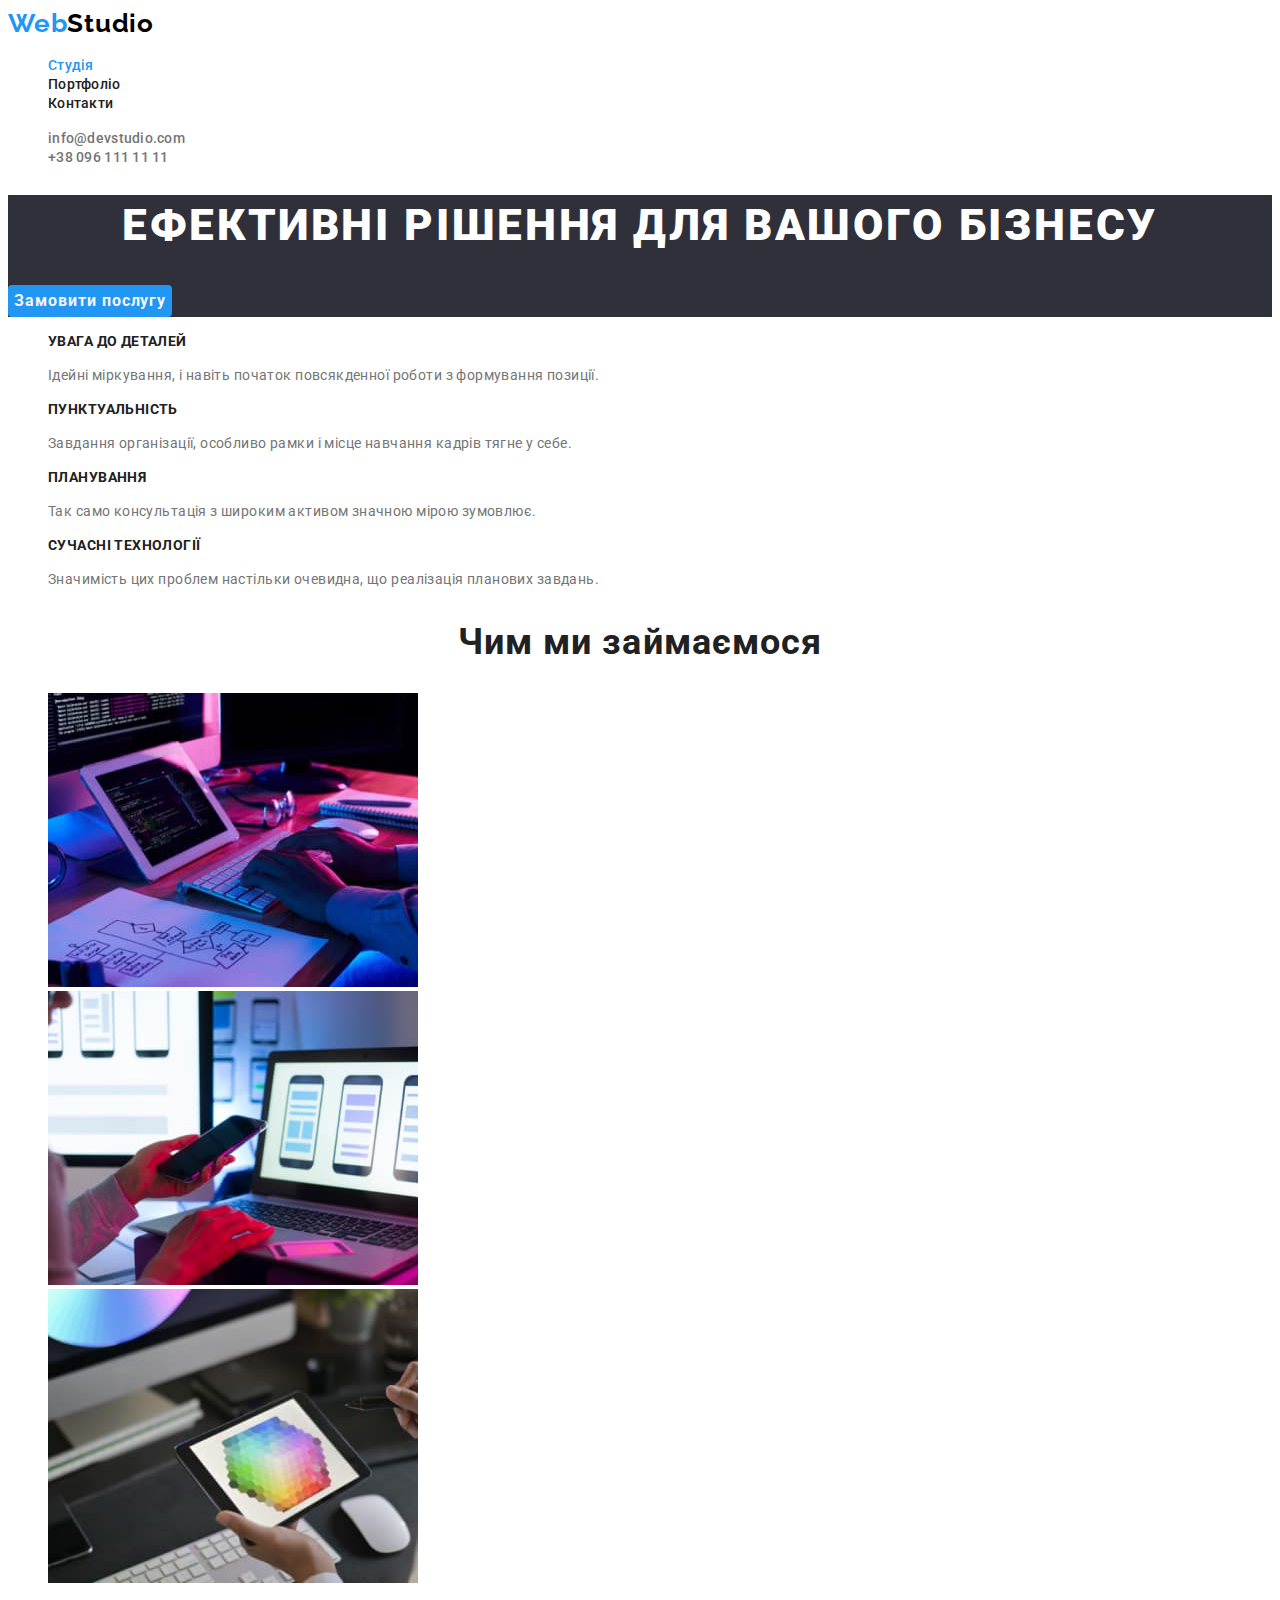
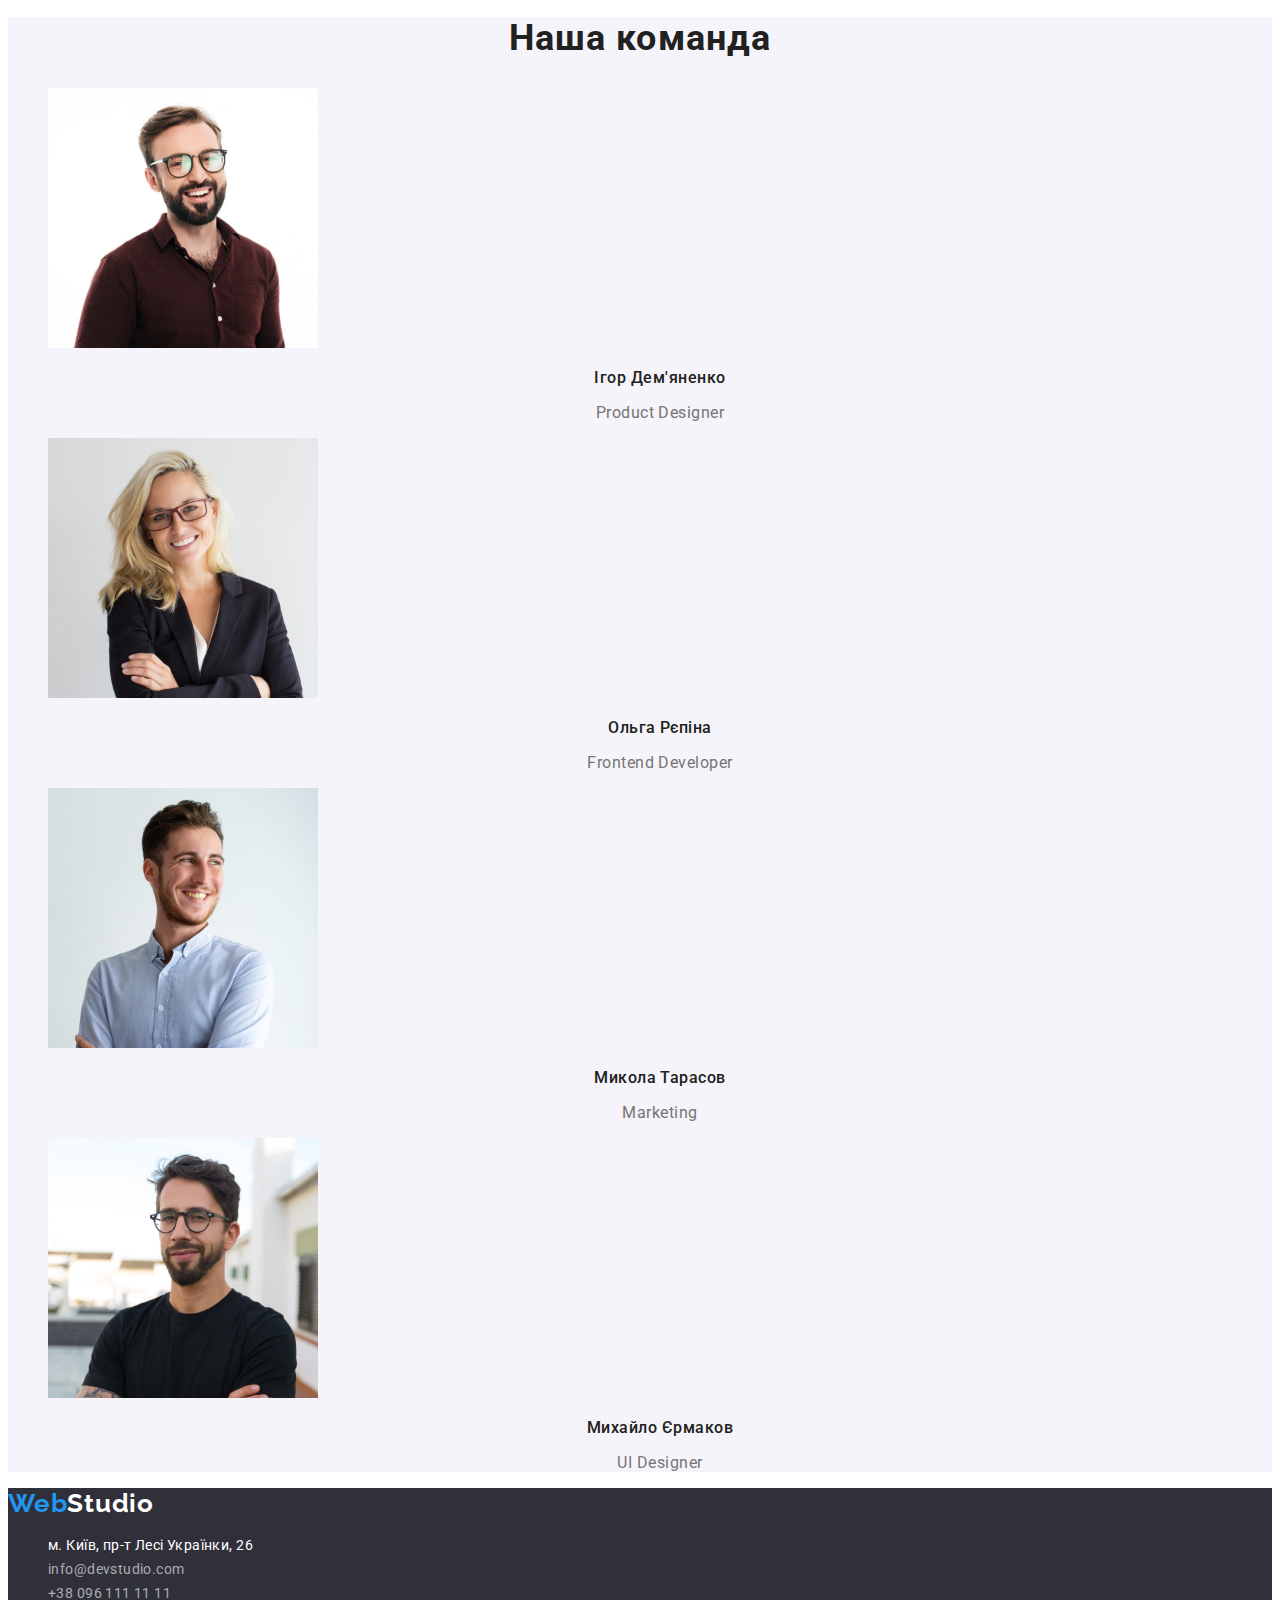
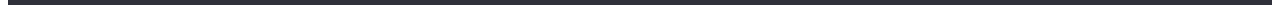
==== index.html @ a33e12a1 "копія до goit-markup-hw-03" ====
<!DOCTYPE html>
<html lang="en">

<head>
  <meta charset="UTF-8" />
  <meta http-equiv="X-UA-Compatible" content="IE=edge" />
  <meta name="viewport" content="width=device-width, initial-scale=1.0" />
  <title>WebStudio</title>
  <link rel="stylesheet" href="./css/styles.css">
  <link rel="preconnect" href="https://fonts.googleapis.com">
  <link rel="preconnect" href="https://fonts.gstatic.com" crossorigin>
  <link href="https://fonts.googleapis.com/css2?family=Raleway:wght@700&family=Roboto:wght@400;500;700;900&display=swap"
    rel="stylesheet">
</head>

<body>

  <!-- Шапка -->

  <header class="header">
    <a href="./index.html" class="logo" lang="en-GB">Web<span class="header-logo">Studio</span></a>
    <nav>
      <ul class="list">
        <li><a href="./index.html" class="header-navigation link current">Студія</a></li>
        <li><a href="./portfolio.html" class="header-navigation link">Портфоліо</a></li>
        <li><a href="" class="header-navigation link">Контакти</a></li>
      </ul>
    </nav>
    <ul class="list">
      <li><a href="mailto:info@devstudio.com" class="header-contacts link">info@devstudio.com</a></li>
      <li><a href="tel:+380961111111" class="header-contacts link">+38 096 111 11 11</a></li>
    </ul>
  </header>

  <!-- Герой -->

  <main>
    <section class="hero">
      <div class="background">
        <h1 class="hero-title">Ефективні рішення для вашого бізнесу</h1>
        <button class="hero-button" type="button">Замовити послугу</button>
      </div>
    </section>

    <!-- Блок Особливості -->

    <section class="section">
      <h2 class="section-title visually-hidden">Особливості</h2>
      <ul class="features list">
        <li>
          <h3 class="feature-title">УВАГА ДО ДЕТАЛЕЙ</h3>
          <p class="feature-text">
            Ідейні міркування, і навіть початок повсякденної роботи з
            формування позиції.
          </p>
        </li>
        <li>
          <h3 class="feature-title">ПУНКТУАЛЬНІСТЬ</h3>
          <p class="feature-text">
            Завдання організації, особливо рамки і місце навчання кадрів тягне
            у себе.
          </p>
        </li>
        <li>
          <h3 class="feature-title">ПЛАНУВАННЯ</h3>
          <p class="feature-text">
            Так само консультація з широким активом значною мірою зумовлює.
          </p>
        </li>
        <li>
          <h3 class="feature-title">СУЧАСНІ ТЕХНОЛОГІЇ</h3>
          <p class="feature-text">
            Значимість цих проблем настільки очевидна, що реалізація планових
            завдань.
          </p>
        </li>
      </ul>
    </section>

    <!-- Блок Чим ми займаємось -->

    <section class="section ">
      <h2 class="section-title">Чим ми займаємося</h2>
      <ul class="activities list">
        <li>
          <img src="./images/webstudio/desktop.jpg" alt="Веб-дизайн для ПК" width="370" />
        </li>
        <li>
          <img src="./images/webstudio/mobile.jpg" alt="Веб-дизайн для смартфонів" width="370" />
        </li>
        <li>
          <img src="./images/webstudio/tab.jpg" alt="Веб-дизайн для планшетів" width="370" />
        </li>
      </ul>
    </section>

    <!-- Блок Наша команда -->

    <section class="section secondary-background">
      <h2 class="section-title">Наша команда</h2>
      <ul class="team list">
        <li>
          <img src="./images/webstudio/ihordemianenko.jpg" alt="Фото Ігор Дем'яненко" width="270" />
          <h3 class="team-title">Ігор Дем'яненко</h3>
          <p class="team-text"><span lang="en-GB">Product Designer</span></p>
        </li>
        <li>
          <img src="./images/webstudio/olgarepina.jpg" alt="Фото Ольга Рєпіна" width="270" />
          <h3 class="team-title">Ольга Рєпіна</h3>
          <p class="team-text"><span lang="en-GB">Frontend Developer</span></p>
        </li>
        <li>
          <img src="./images/webstudio/mykolatarasov.jpg" alt="Фото Микола Тарасов" width="270" />
          <h3 class="team-title">Микола Тарасов</h3>
          <p class="team-text"><span lang="en-GB">Marketing</span></p>
        </li>
        <li>
          <img src="./images/webstudio/mykhailoermakov.jpg" alt="Фото Михайло Єрмаков" width="270" />
          <h3 class="team-title">Михайло Єрмаков</h3>
          <p class="team-text"><span lang="en-GB">UI Designer</span></p>
        </li>
      </ul>
    </section>
  </main>

  <!-- Футер -->

  <footer class="footer">
    <a href="./index.html" class="logo">Web<span class="footer-logo">Studio</span></a>
    <address class="adress">
      <ul class="list">
        <li><a href="https://goo.gl/maps/ipA3boGMYqaAEkKq8" class="footer-adress link">м. Київ, пр-т Лесі
            Українки,
            26</a></li>
        <li><a href="mailto:info@devstudio.com" class="footer-mail link">info@devstudio.com</a></li>
        <li><a href="tel:+380961111111" class="footer-phone link">+38 096 111 11 11</a></li>
      </ul>

    </address>
  </footer>
</body>

</html>
---- css/styles.css ----
/* чорний колір заголовків #212121 */
/* білий колір тексту #FFFFFF */
/* чорний колір лого "Studio" #000000 */
/* синій колір акценту + лого "WEB" #2196F3 */
/* колір посилання і телефону в шапці + параграфи #757575 */
/* колір посилання і телефону в футері rgba(255, 255, 255, 0.6) */

:root {
	--main-text: #212121;
	--accent: #2196f3;
	--logo-header: #000000;
	--white-color: #ffffff;
	--background-color: #f5f4fa;
	--secondary-text: #757575;
	--white-trasparent: rgba(255, 255, 255, 0.6);
	--footer-background-color: #2f303a;
	--button-background-hover: #188ce8;
}

body {
	font-family: Roboto, sans-serif;
	font-weight: 400;
	color: var(--main-text);
	background-color: var(--white-color);
}

.list {
	list-style: none;
}

.link,
.logo {
	text-decoration: none;
}

.link:hover,
.link:focus {
	color: var(--accent);
}

.link.current {
	color: var(--accent);
}

.section-title {
	font-weight: 700;
	font-size: 36px;
	line-height: calc(42 / 36);
	text-align: center;
	letter-spacing: 0.03em;
}

.logo {
	font-family: Raleway, sans-serif;
	font-weight: 700;
	font-size: 26px;
	line-height: calc(31 / 26);
	letter-spacing: 0.03em;
	color: var(--accent);
}

/*  Шапка  */

.header-logo {
	color: var(--logo-header);
}

.header-navigation {
	color: var(--main-text);
}

.header-contacts {
	color: var(--secondary-text);
}

.header-navigation,
.header-contacts {
	font-weight: 500;
	font-size: 14px;
	line-height: calc(16 / 14);
	letter-spacing: 0.02em;
}

/*  Шапка  */

/* Герой */

.background {
	background-color: var(--footer-background-color);
}

.hero-title {
	font-weight: 900;
	font-size: 44px;
	line-height: calc(60 / 44);
	text-align: center;
	letter-spacing: 0.06em;
	text-transform: uppercase;
	color: var(--white-color);
}

.hero-button {
	font-family: inherit;
	font-weight: 700;
	font-size: 16px;
	line-height: calc(30 / 16);
	letter-spacing: 0.06em;
	color: var(--background-color);
	background: var(--accent);
	border-radius: 4px;
	border: 0;
	cursor: pointer;
}
.hero-button:hover,
.hero-button:focus {
	background-color: var(--button-background-hover);
}

/* Герой */

/* Блок Особливості */

.visually-hidden {
	position: absolute;
	white-space: nowrap;
	width: 1px;
	height: 1px;
	overflow: hidden;
	border: 0;
	padding: 0;
	clip: rect(0 0 0 0);
	clip-path: inset(50%);
	margin: -1px;
}

.feature-title {
	font-weight: 700;
	font-size: 14px;
	line-height: calc(16 / 14);
	letter-spacing: 0.03em;
	text-transform: uppercase;
}

.feature-text {
	color: var(--secondary-text);
	font-size: 14px;
	line-height: calc(24 / 14);
	letter-spacing: 0.03em;
}

/* Блок Чим ми займаємось */

/* Наша команда */

.secondary-background {
	background-color: var(--background-color);
}
.team-title {
	font-weight: 500;
	font-size: 16px;
	line-height: calc(19 / 16);
	letter-spacing: 0.03em;
	text-align: center;
}

.team-text {
	color: var(--secondary-text);
	font-size: 16px;
	line-height: calc(19 / 16);
	letter-spacing: 0.03em;
	text-align: center;
}

/* Наша команда */

/* Футер */

.footer-logo {
	color: var(--white-color);
}

.footer-adress {
	color: var(--white-color);
}

.footer-mail,
.footer-phone {
	color: var(--white-trasparent);
}

.footer {
	font-size: 14px;
	line-height: calc(24 / 14);
	letter-spacing: 0.03em;
	background-color: var(--footer-background-color);
}

.adress {
	font-style: normal;
}
/* Футер */

/* Портфоліо */

.filter {
	font-family: inherit;
	color: var(--main-text);
	font-weight: 500;
	font-size: 16px;
	line-height: calc(26 / 16);
	letter-spacing: 0.03em;
	background: var(--background-color);
	border-radius: 4px;
	border: 0;
	cursor: pointer;
}

.filter:hover,
.filter:focus {
	color: var(--white-color);
	background: var(--accent);
}

.portfolio-title {
	color: var(--main-text);
	font-weight: 700;
	font-size: 18px;
	line-height: calc(36 / 18);
	letter-spacing: 0.06em;
}

.portfolio-text {
	color: var(--secondary-text);
	font-size: 16px;
	line-height: calc(30 / 16);
	letter-spacing: 0.03em;
}

/* Портфоліо */
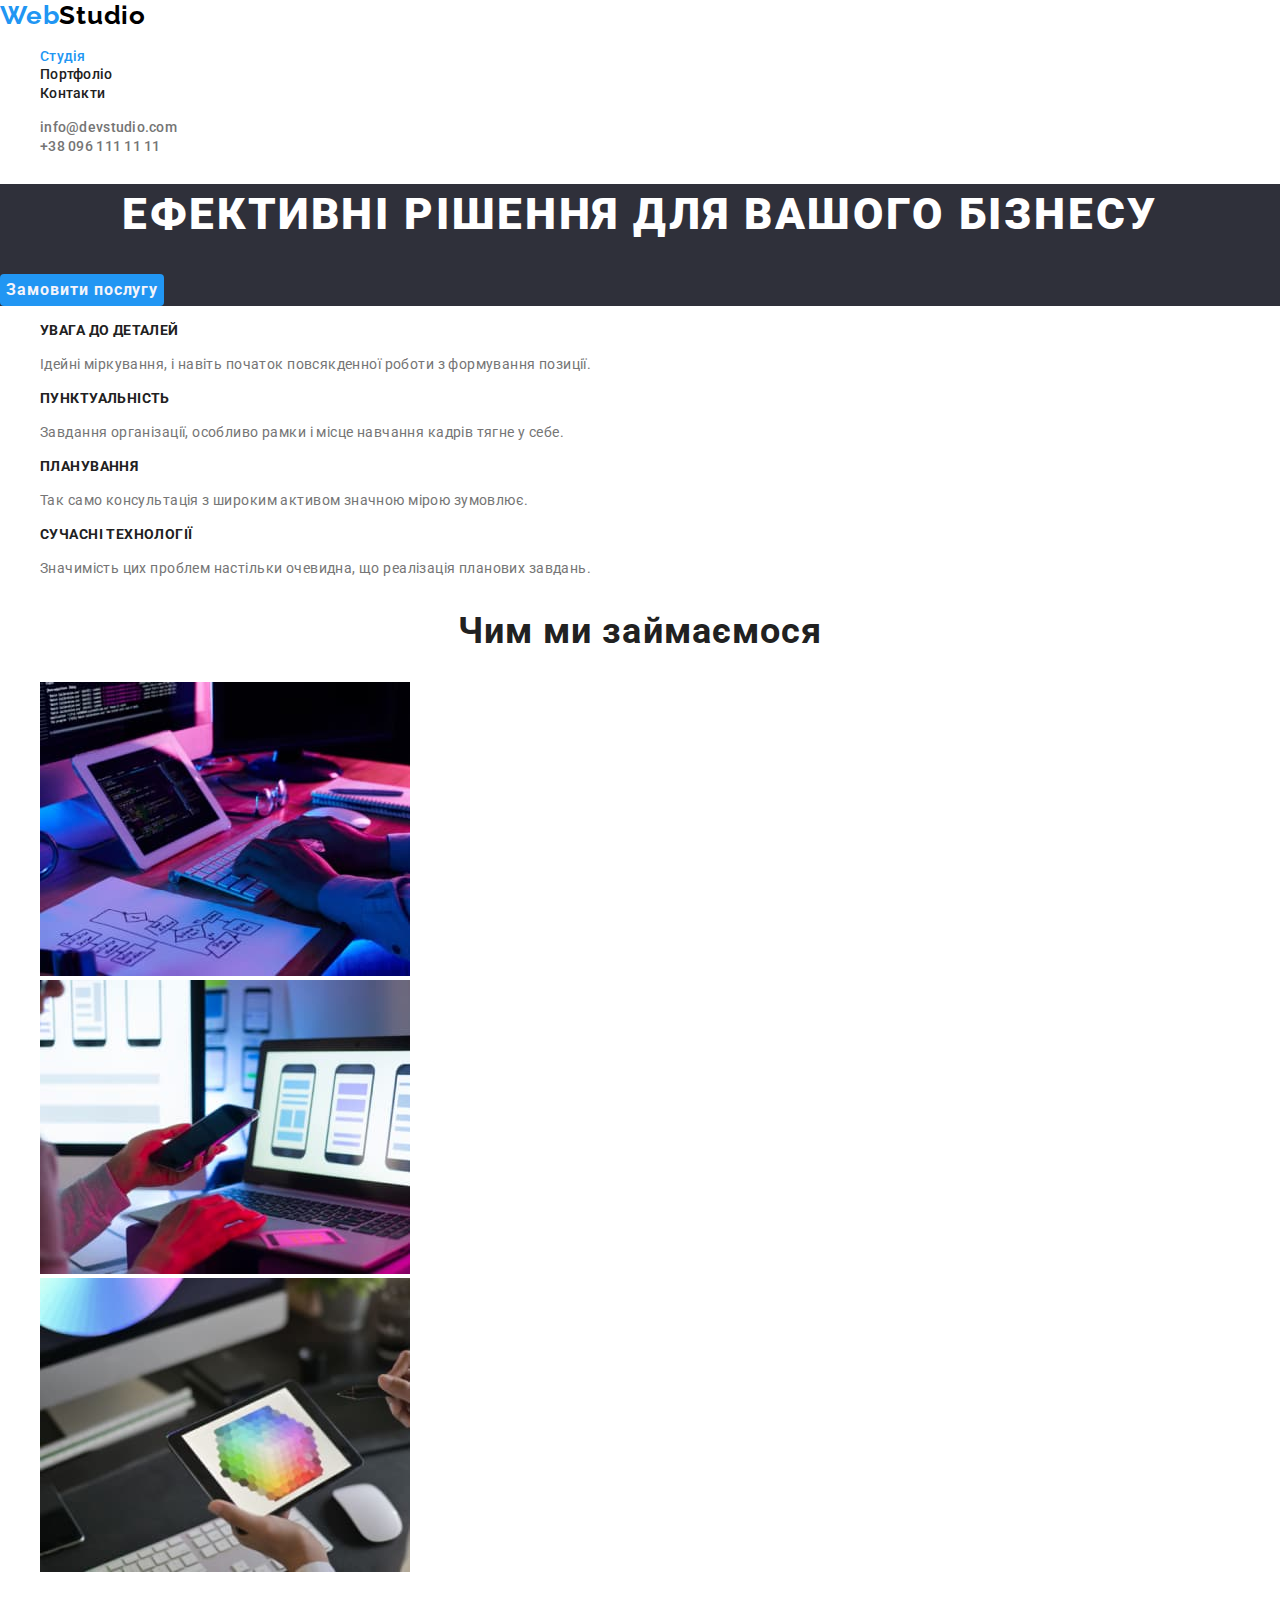
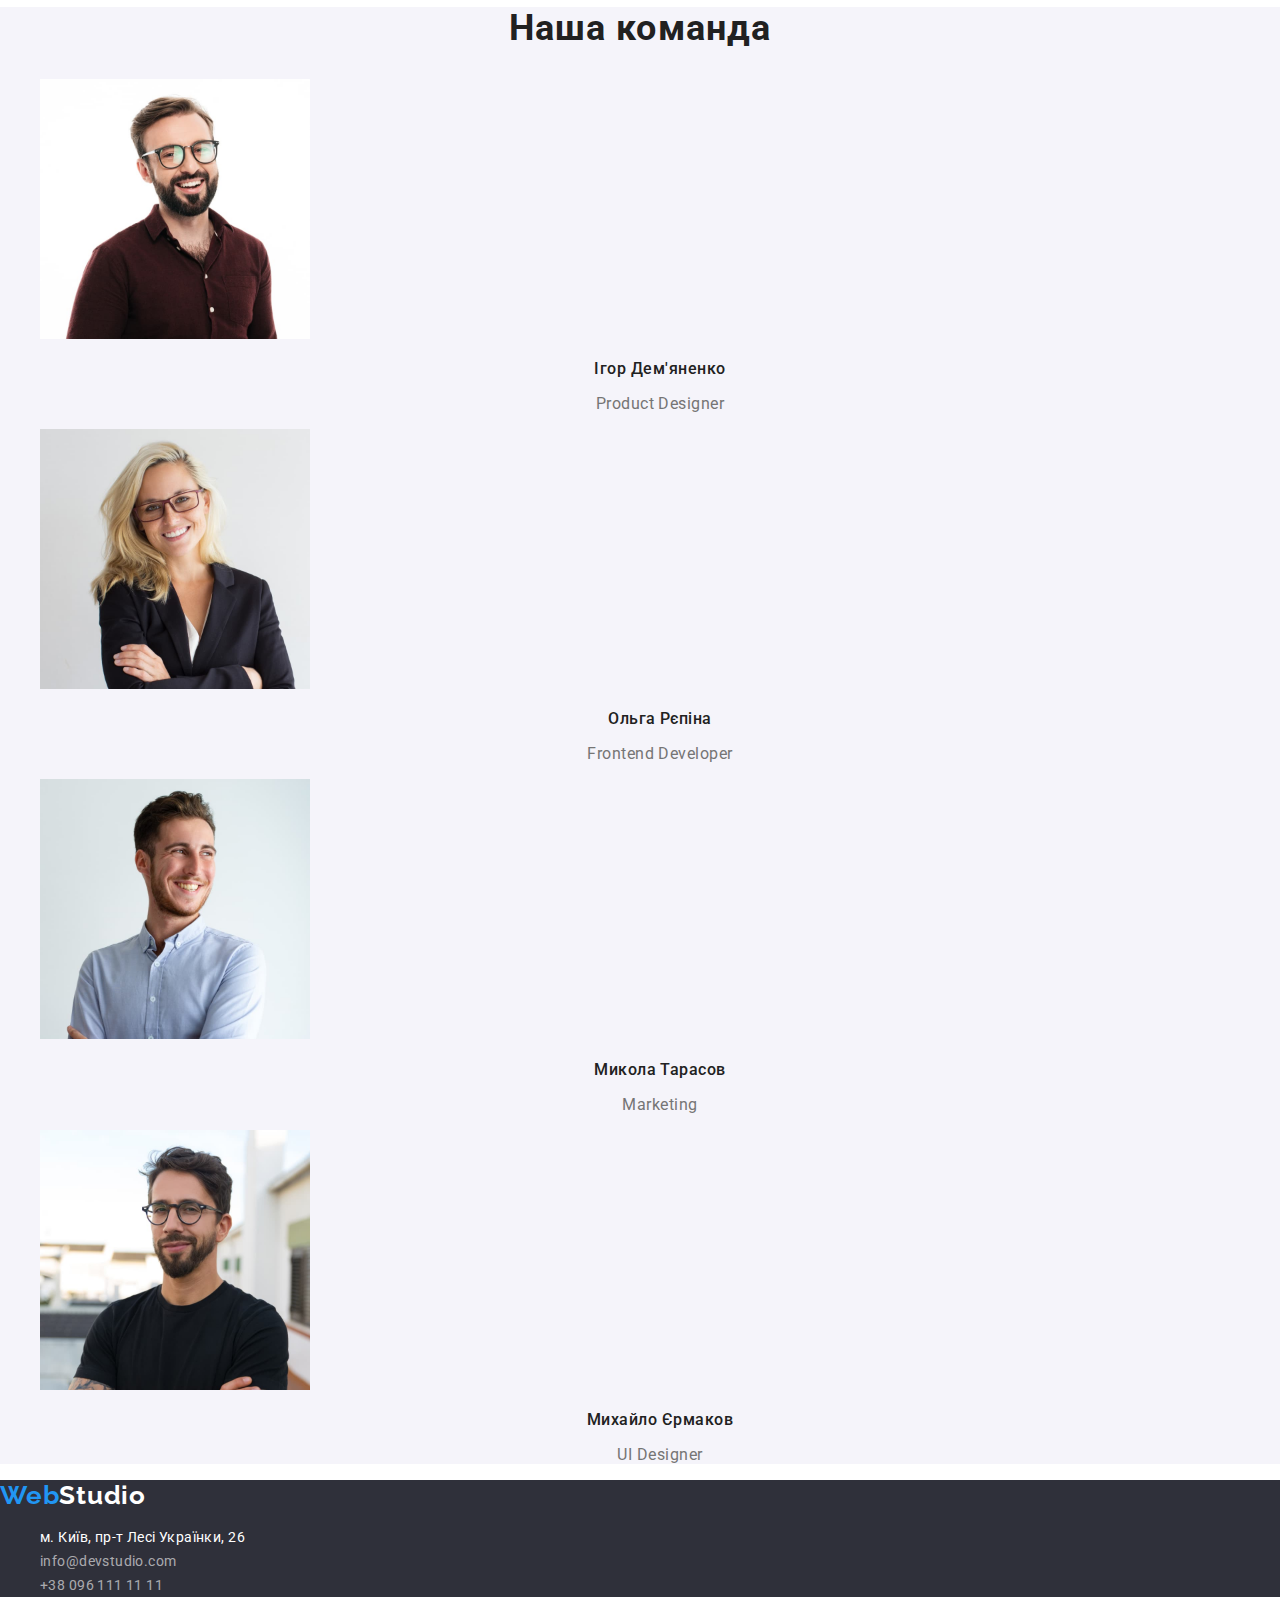
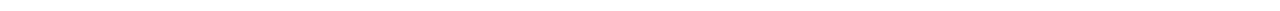
==== commit 5d19270a: "normalize.css" ====
--- a/index.html
+++ b/index.html
@@ -6,6 +6,8 @@
   <meta http-equiv="X-UA-Compatible" content="IE=edge" />
   <meta name="viewport" content="width=device-width, initial-scale=1.0" />
   <title>WebStudio</title>
+  <link rel="stylesheet"
+    href="https://cdnjs.cloudflare.com/ajax/libs/modern-normalize/1.0.0/modern-normalize.min.css" />
   <link rel="stylesheet" href="./css/styles.css">
   <link rel="preconnect" href="https://fonts.googleapis.com">
   <link rel="preconnect" href="https://fonts.gstatic.com" crossorigin>
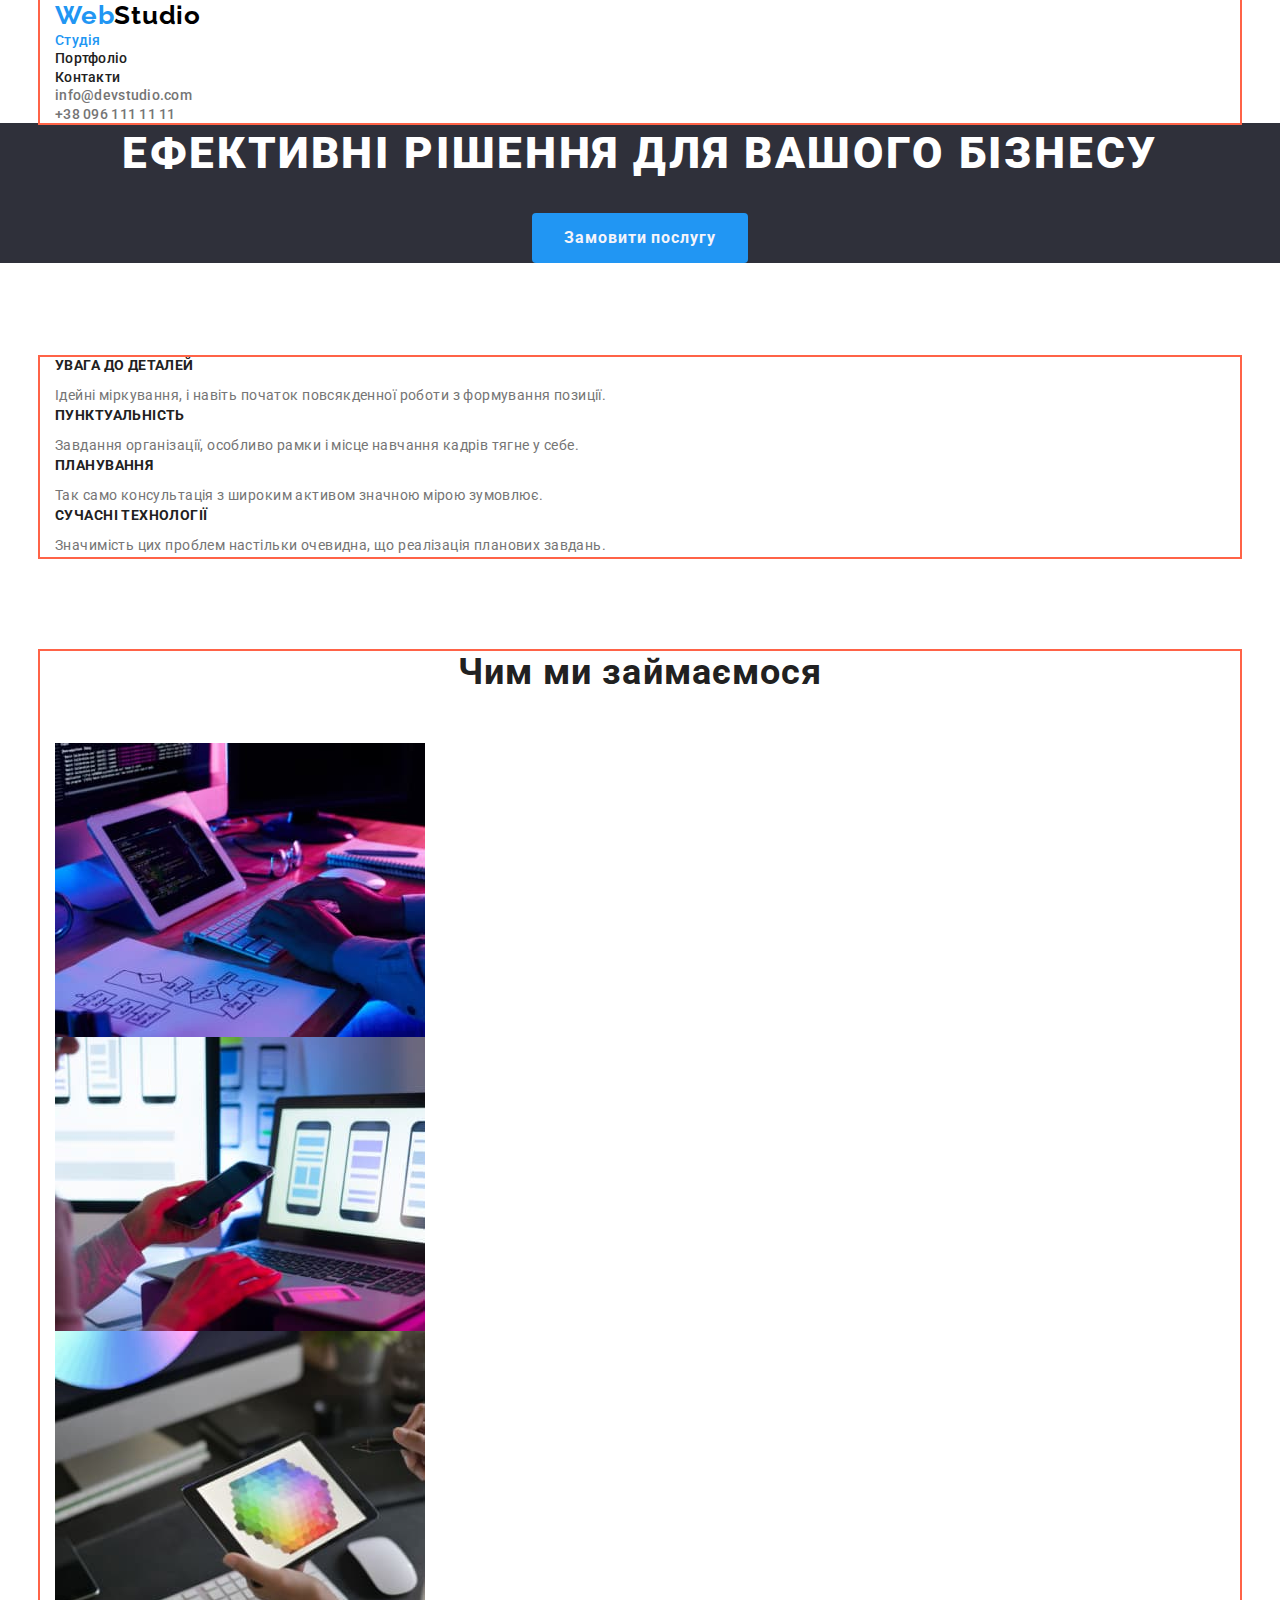
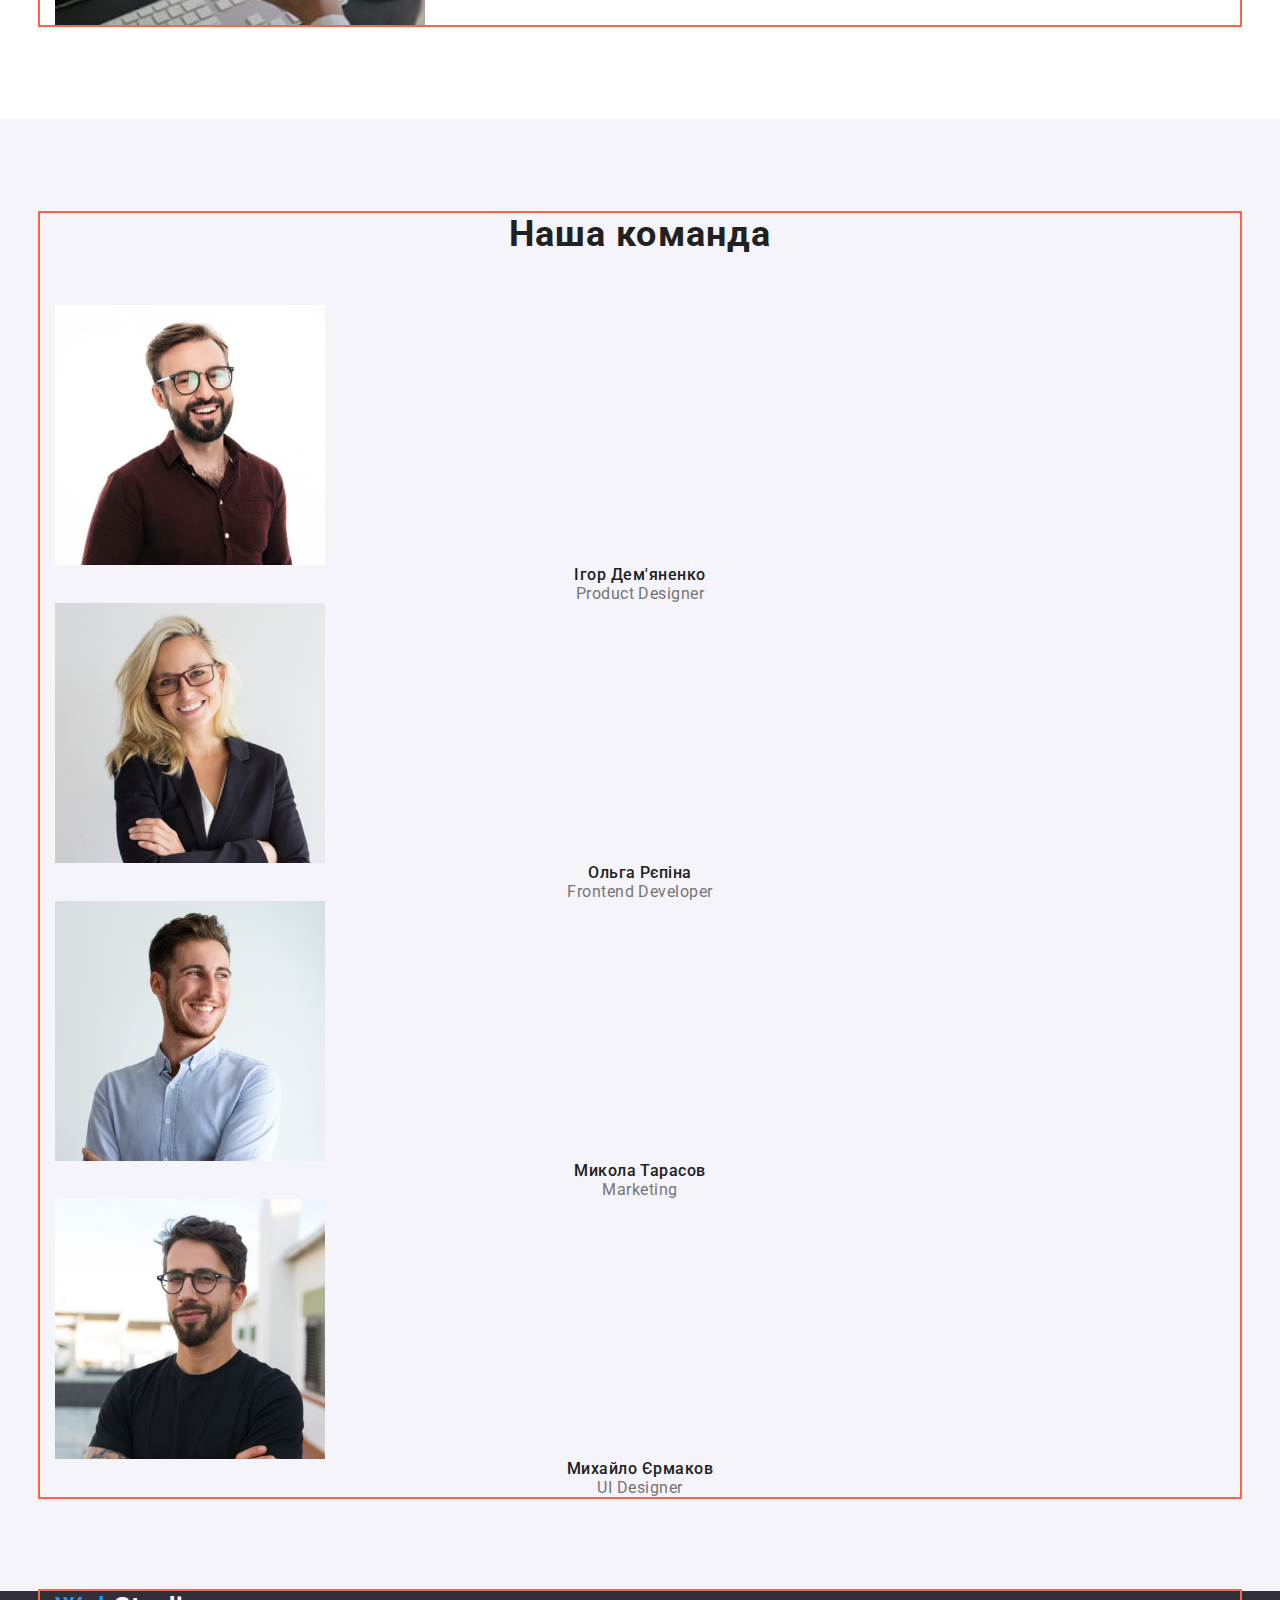
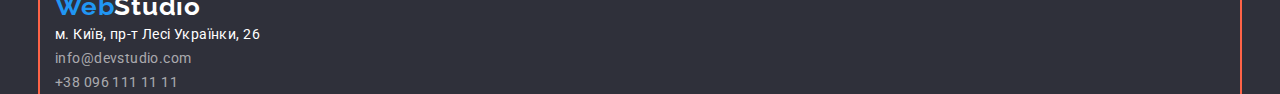
==== commit 1e5c929c: "Зроблена базова розмітка по блоковій моделі" ====
--- a/index.html
+++ b/index.html
@@ -7,7 +7,7 @@
   <meta name="viewport" content="width=device-width, initial-scale=1.0" />
   <title>WebStudio</title>
   <link rel="stylesheet"
-    href="https://cdnjs.cloudflare.com/ajax/libs/modern-normalize/1.0.0/modern-normalize.min.css" />
+    href="https://cdnjs.cloudflare.com/ajax/libs/modern-normalize/1.1.0/modern-normalize.min.css" />
   <link rel="stylesheet" href="./css/styles.css">
   <link rel="preconnect" href="https://fonts.googleapis.com">
   <link rel="preconnect" href="https://fonts.gstatic.com" crossorigin>
@@ -20,18 +20,20 @@
   <!-- Шапка -->
 
   <header class="header">
-    <a href="./index.html" class="logo" lang="en-GB">Web<span class="header-logo">Studio</span></a>
-    <nav>
+    <div class="container">
+      <a href="./index.html" class="logo header-logo" lang="en-GB">Web<span class="header-logo-accent">Studio</span></a>
+      <nav>
+        <ul class="list">
+          <li><a href="./index.html" class="header-navigation link current">Студія</a></li>
+          <li><a href="./portfolio.html" class="header-navigation link">Портфоліо</a></li>
+          <li><a href="" class="header-navigation link">Контакти</a></li>
+        </ul>
+      </nav>
       <ul class="list">
-        <li><a href="./index.html" class="header-navigation link current">Студія</a></li>
-        <li><a href="./portfolio.html" class="header-navigation link">Портфоліо</a></li>
-        <li><a href="" class="header-navigation link">Контакти</a></li>
+        <li><a href="mailto:info@devstudio.com" class="header-contacts link">info@devstudio.com</a></li>
+        <li><a href="tel:+380961111111" class="header-contacts link">+38 096 111 11 11</a></li>
       </ul>
-    </nav>
-    <ul class="list">
-      <li><a href="mailto:info@devstudio.com" class="header-contacts link">info@devstudio.com</a></li>
-      <li><a href="tel:+380961111111" class="header-contacts link">+38 096 111 11 11</a></li>
-    </ul>
+    </div>
   </header>
 
   <!-- Герой -->
@@ -46,99 +48,107 @@
 
     <!-- Блок Особливості -->
 
-    <section class="section">
-      <h2 class="section-title visually-hidden">Особливості</h2>
-      <ul class="features list">
-        <li>
-          <h3 class="feature-title">УВАГА ДО ДЕТАЛЕЙ</h3>
-          <p class="feature-text">
-            Ідейні міркування, і навіть початок повсякденної роботи з
-            формування позиції.
-          </p>
-        </li>
-        <li>
-          <h3 class="feature-title">ПУНКТУАЛЬНІСТЬ</h3>
-          <p class="feature-text">
-            Завдання організації, особливо рамки і місце навчання кадрів тягне
-            у себе.
-          </p>
-        </li>
-        <li>
-          <h3 class="feature-title">ПЛАНУВАННЯ</h3>
-          <p class="feature-text">
-            Так само консультація з широким активом значною мірою зумовлює.
-          </p>
-        </li>
-        <li>
-          <h3 class="feature-title">СУЧАСНІ ТЕХНОЛОГІЇ</h3>
-          <p class="feature-text">
-            Значимість цих проблем настільки очевидна, що реалізація планових
-            завдань.
-          </p>
-        </li>
-      </ul>
+    <section class="section padding-bottom">
+      <div class="container ">
+        <h2 class="section-title visually-hidden">Особливості</h2>
+        <ul class="features list">
+          <li>
+            <h3 class="feature-title">УВАГА ДО ДЕТАЛЕЙ</h3>
+            <p class="feature-text">
+              Ідейні міркування, і навіть початок повсякденної роботи з
+              формування позиції.
+            </p>
+          </li>
+          <li>
+            <h3 class="feature-title">ПУНКТУАЛЬНІСТЬ</h3>
+            <p class="feature-text">
+              Завдання організації, особливо рамки і місце навчання кадрів тягне
+              у себе.
+            </p>
+          </li>
+          <li>
+            <h3 class="feature-title">ПЛАНУВАННЯ</h3>
+            <p class="feature-text">
+              Так само консультація з широким активом значною мірою зумовлює.
+            </p>
+          </li>
+          <li>
+            <h3 class="feature-title">СУЧАСНІ ТЕХНОЛОГІЇ</h3>
+            <p class="feature-text">
+              Значимість цих проблем настільки очевидна, що реалізація планових
+              завдань.
+            </p>
+          </li>
+        </ul>
+      </div>
     </section>
 
     <!-- Блок Чим ми займаємось -->
 
     <section class="section ">
-      <h2 class="section-title">Чим ми займаємося</h2>
-      <ul class="activities list">
-        <li>
-          <img src="./images/webstudio/desktop.jpg" alt="Веб-дизайн для ПК" width="370" />
-        </li>
-        <li>
-          <img src="./images/webstudio/mobile.jpg" alt="Веб-дизайн для смартфонів" width="370" />
-        </li>
-        <li>
-          <img src="./images/webstudio/tab.jpg" alt="Веб-дизайн для планшетів" width="370" />
-        </li>
-      </ul>
+      <div class="container">
+        <h2 class="section-title">Чим ми займаємося</h2>
+        <ul class="activities list">
+          <li>
+            <img src="./images/webstudio/desktop.jpg" alt="Веб-дизайн для ПК" width="370" />
+          </li>
+          <li>
+            <img src="./images/webstudio/mobile.jpg" alt="Веб-дизайн для смартфонів" width="370" />
+          </li>
+          <li>
+            <img src="./images/webstudio/tab.jpg" alt="Веб-дизайн для планшетів" width="370" />
+          </li>
+        </ul>
+      </div>
     </section>
 
     <!-- Блок Наша команда -->
 
     <section class="section secondary-background">
-      <h2 class="section-title">Наша команда</h2>
-      <ul class="team list">
-        <li>
-          <img src="./images/webstudio/ihordemianenko.jpg" alt="Фото Ігор Дем'яненко" width="270" />
-          <h3 class="team-title">Ігор Дем'яненко</h3>
-          <p class="team-text"><span lang="en-GB">Product Designer</span></p>
-        </li>
-        <li>
-          <img src="./images/webstudio/olgarepina.jpg" alt="Фото Ольга Рєпіна" width="270" />
-          <h3 class="team-title">Ольга Рєпіна</h3>
-          <p class="team-text"><span lang="en-GB">Frontend Developer</span></p>
-        </li>
-        <li>
-          <img src="./images/webstudio/mykolatarasov.jpg" alt="Фото Микола Тарасов" width="270" />
-          <h3 class="team-title">Микола Тарасов</h3>
-          <p class="team-text"><span lang="en-GB">Marketing</span></p>
-        </li>
-        <li>
-          <img src="./images/webstudio/mykhailoermakov.jpg" alt="Фото Михайло Єрмаков" width="270" />
-          <h3 class="team-title">Михайло Єрмаков</h3>
-          <p class="team-text"><span lang="en-GB">UI Designer</span></p>
-        </li>
-      </ul>
+      <div class="container">
+        <h2 class="section-title">Наша команда</h2>
+        <ul class="team list">
+          <li>
+            <img src="./images/webstudio/ihordemianenko.jpg" alt="Фото Ігор Дем'яненко" width="270" />
+            <h3 class="team-title">Ігор Дем'яненко</h3>
+            <p class="team-text"><span lang="en-GB">Product Designer</span></p>
+          </li>
+          <li>
+            <img src="./images/webstudio/olgarepina.jpg" alt="Фото Ольга Рєпіна" width="270" />
+            <h3 class="team-title">Ольга Рєпіна</h3>
+            <p class="team-text"><span lang="en-GB">Frontend Developer</span></p>
+          </li>
+          <li>
+            <img src="./images/webstudio/mykolatarasov.jpg" alt="Фото Микола Тарасов" width="270" />
+            <h3 class="team-title">Микола Тарасов</h3>
+            <p class="team-text"><span lang="en-GB">Marketing</span></p>
+          </li>
+          <li>
+            <img src="./images/webstudio/mykhailoermakov.jpg" alt="Фото Михайло Єрмаков" width="270" />
+            <h3 class="team-title">Михайло Єрмаков</h3>
+            <p class="team-text"><span lang="en-GB">UI Designer</span></p>
+          </li>
+        </ul>
+      </div>
     </section>
   </main>
 
   <!-- Футер -->
 
   <footer class="footer">
-    <a href="./index.html" class="logo">Web<span class="footer-logo">Studio</span></a>
-    <address class="adress">
-      <ul class="list">
-        <li><a href="https://goo.gl/maps/ipA3boGMYqaAEkKq8" class="footer-adress link">м. Київ, пр-т Лесі
-            Українки,
-            26</a></li>
-        <li><a href="mailto:info@devstudio.com" class="footer-mail link">info@devstudio.com</a></li>
-        <li><a href="tel:+380961111111" class="footer-phone link">+38 096 111 11 11</a></li>
-      </ul>
+    <div class="container">
+      <a href="./index.html" class="logo footer-logo">Web<span class="footer-logo-accent">Studio</span></a>
+      <address class="address">
+        <ul class="list">
+          <li><a href="https://goo.gl/maps/ipA3boGMYqaAEkKq8" class="footer-address link">м. Київ, пр-т Лесі
+              Українки,
+              26</a></li>
+          <li><a href="mailto:info@devstudio.com" class="footer-mail link">info@devstudio.com</a></li>
+          <li><a href="tel:+380961111111" class="footer-phone link">+38 096 111 11 11</a></li>
+        </ul>
 
-    </address>
+      </address>
+    </div>
   </footer>
 </body>
 
--- a/css/styles.css
+++ b/css/styles.css
@@ -24,8 +24,24 @@
 	background-color: var(--white-color);
 }
 
+h1,
+h2,
+h3,
+h4,
+h5,
+h6,
+p {
+	margin: 0;
+}
+
+img {
+	display: block;
+}
+
 .list {
 	list-style: none;
+	padding: 0;
+	margin: 0;
 }
 
 .link,
@@ -42,7 +58,13 @@
 	color: var(--accent);
 }
 
+.section {
+	padding-top: 94px;
+	padding-bottom: 94px;
+}
+
 .section-title {
+	padding-bottom: 50px;
 	font-weight: 700;
 	font-size: 36px;
 	line-height: calc(42 / 36);
@@ -56,12 +78,26 @@
 	font-size: 26px;
 	line-height: calc(31 / 26);
 	letter-spacing: 0.03em;
+
 	color: var(--accent);
 }
 
+.container {
+	padding-left: 15px;
+	padding-right: 15px;
+	margin-left: auto;
+	margin-right: auto;
+	width: 1200px;
+
+	outline: 2px solid tomato;
+}
+.section.padding-bottom {
+	padding-bottom: 0;
+}
+
 /*  Шапка  */
 
-.header-logo {
+.header-logo-accent {
 	color: var(--logo-header);
 }
 
@@ -81,15 +117,25 @@
 	letter-spacing: 0.02em;
 }
 
+.header-logo {
+	display: inline-block;
+}
+
 /*  Шапка  */
 
 /* Герой */
+
+.hero {
+	text-align: center;
+}
 
 .background {
 	background-color: var(--footer-background-color);
 }
 
 .hero-title {
+	margin-top: 0;
+	margin-bottom: 30px;
 	font-weight: 900;
 	font-size: 44px;
 	line-height: calc(60 / 44);
@@ -110,7 +156,11 @@
 	border-radius: 4px;
 	border: 0;
 	cursor: pointer;
-}
+	padding: 10px 32px;
+	min-width: 216px;
+	text-align: center;
+}
+
 .hero-button:hover,
 .hero-button:focus {
 	background-color: var(--button-background-hover);
@@ -118,7 +168,7 @@
 
 /* Герой */
 
-/* Блок Особливості */
+/* Блок Чим ми займаємось */
 
 .visually-hidden {
 	position: absolute;
@@ -134,6 +184,9 @@
 }
 
 .feature-title {
+	margin-top: 0;
+	margin-bottom: 10px;
+
 	font-weight: 700;
 	font-size: 14px;
 	line-height: calc(16 / 14);
@@ -142,6 +195,9 @@
 }
 
 .feature-text {
+	margin-top: 0;
+	margin-bottom: 0;
+
 	color: var(--secondary-text);
 	font-size: 14px;
 	line-height: calc(24 / 14);
@@ -175,11 +231,11 @@
 
 /* Футер */
 
-.footer-logo {
-	color: var(--white-color);
-}
-
-.footer-adress {
+.footer-logo-accent {
+	color: var(--white-color);
+}
+
+.footer-address {
 	color: var(--white-color);
 }
 
@@ -195,9 +251,10 @@
 	background-color: var(--footer-background-color);
 }
 
-.adress {
+.address {
 	font-style: normal;
 }
+
 /* Футер */
 
 /* Портфоліо */
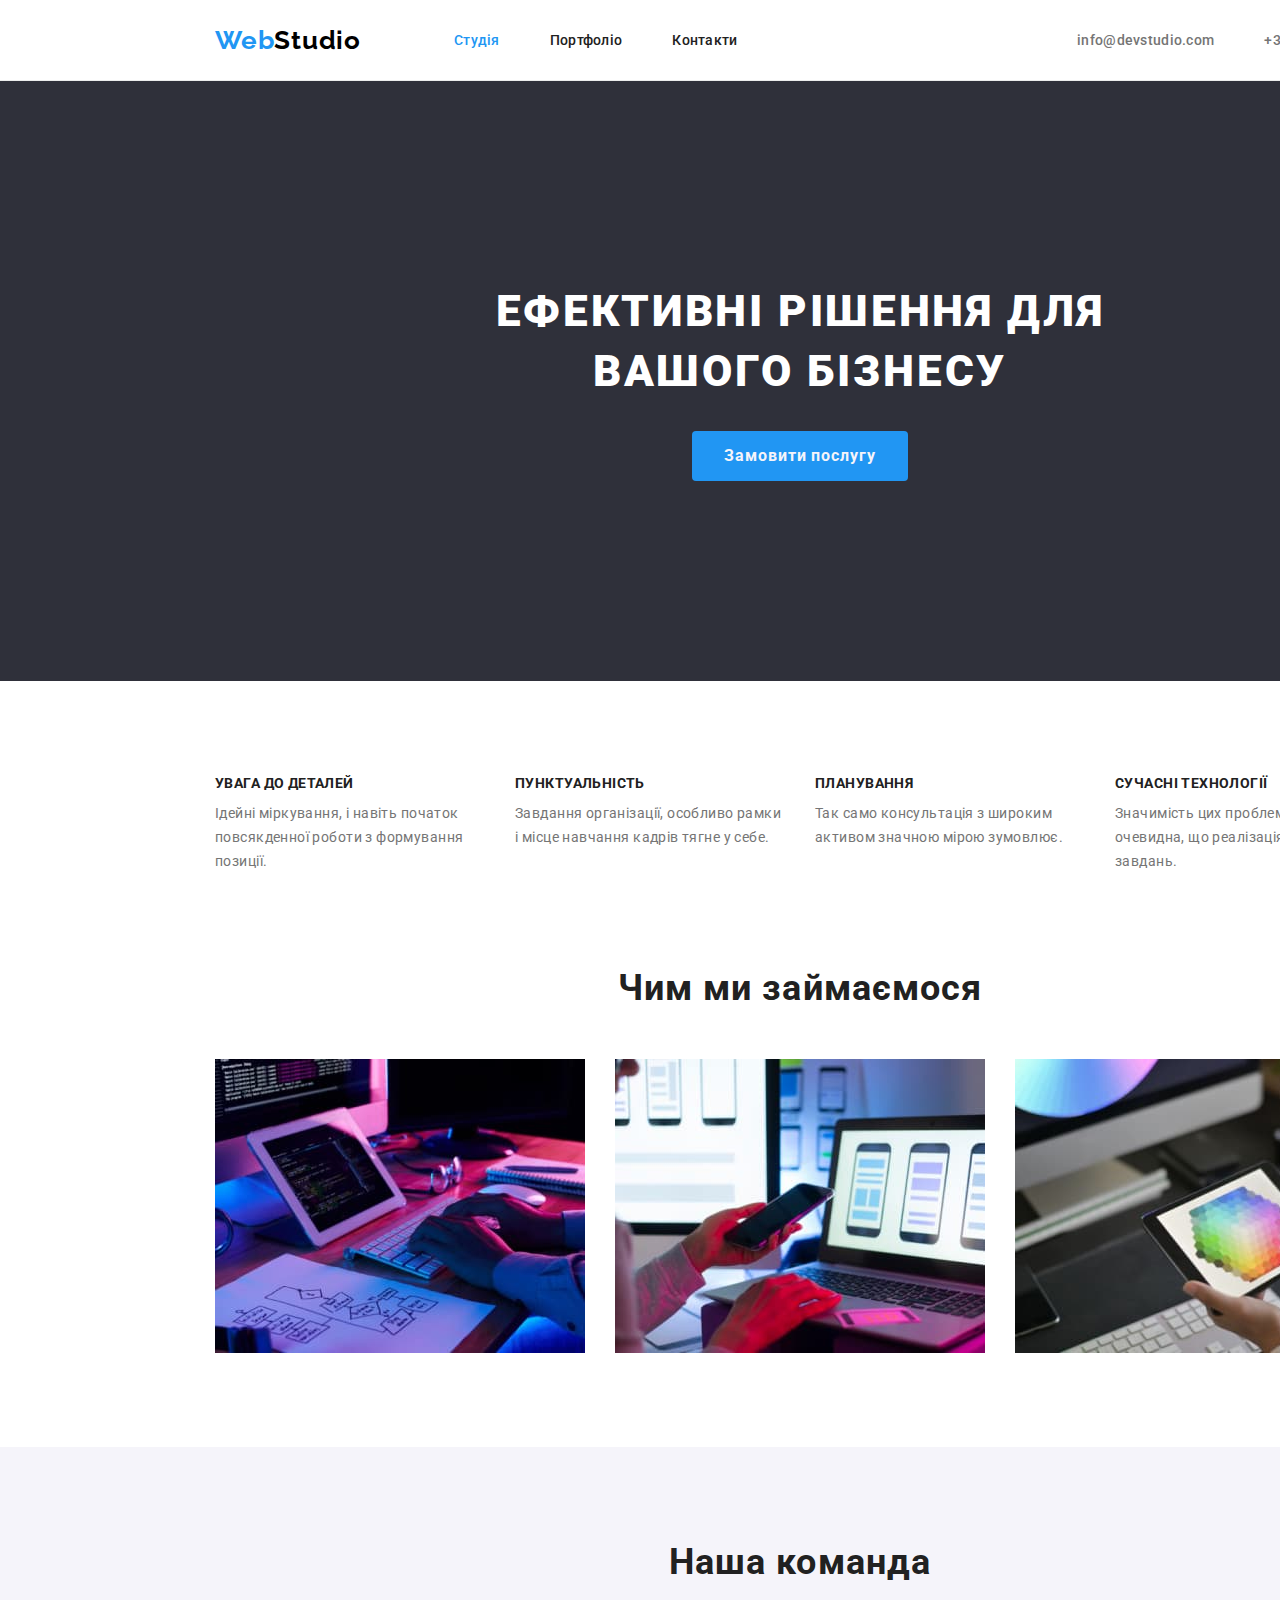
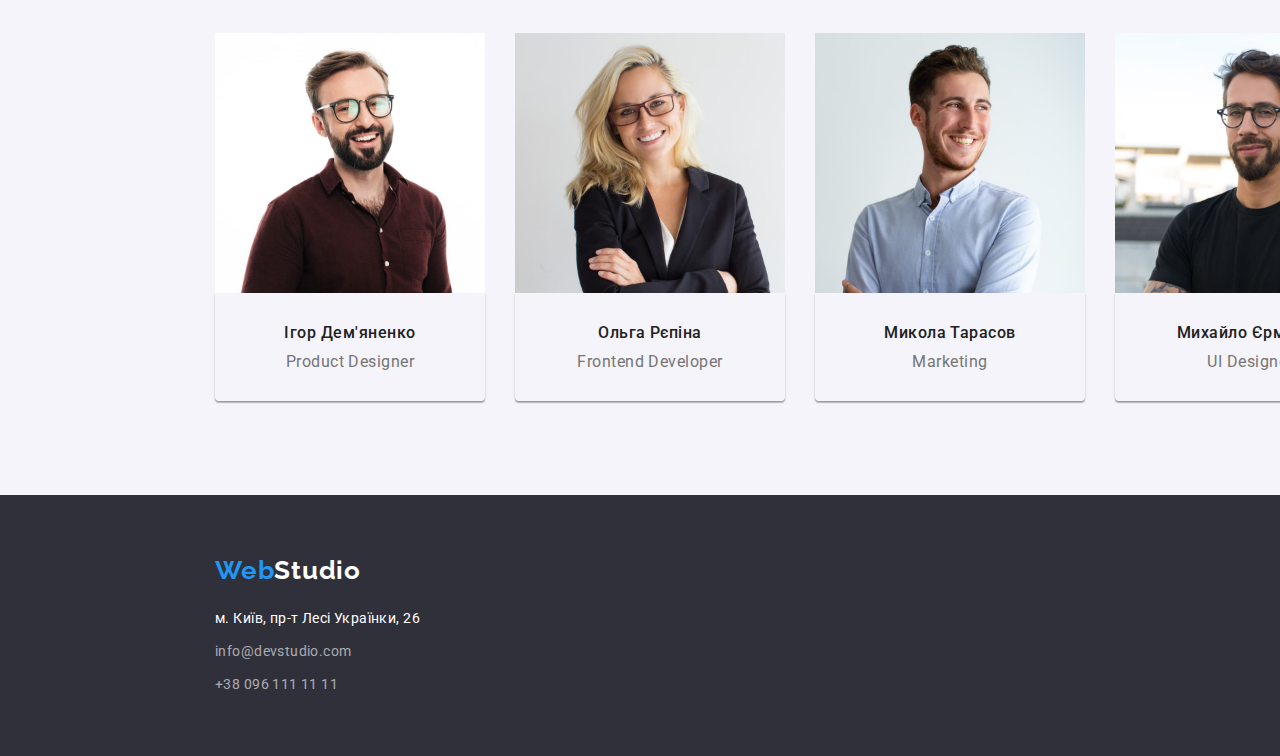
==== commit 102d1556: "Update index.html" ====
--- a/index.html
+++ b/index.html
@@ -19,137 +19,150 @@
 
   <!-- Шапка -->
 
-  <header class="header">
-    <div class="container">
-      <a href="./index.html" class="logo header-logo" lang="en-GB">Web<span class="header-logo-accent">Studio</span></a>
-      <nav>
-        <ul class="list">
-          <li><a href="./index.html" class="header-navigation link current">Студія</a></li>
-          <li><a href="./portfolio.html" class="header-navigation link">Портфоліо</a></li>
-          <li><a href="" class="header-navigation link">Контакти</a></li>
-        </ul>
-      </nav>
-      <ul class="list">
-        <li><a href="mailto:info@devstudio.com" class="header-contacts link">info@devstudio.com</a></li>
-        <li><a href="tel:+380961111111" class="header-contacts link">+38 096 111 11 11</a></li>
-      </ul>
-    </div>
-  </header>
+  <div class="main-container">
+    <header class="header">
 
-  <!-- Герой -->
-
-  <main>
-    <section class="hero">
-      <div class="background">
-        <h1 class="hero-title">Ефективні рішення для вашого бізнесу</h1>
-        <button class="hero-button" type="button">Замовити послугу</button>
-      </div>
-    </section>
-
-    <!-- Блок Особливості -->
-
-    <section class="section padding-bottom">
-      <div class="container ">
-        <h2 class="section-title visually-hidden">Особливості</h2>
-        <ul class="features list">
-          <li>
-            <h3 class="feature-title">УВАГА ДО ДЕТАЛЕЙ</h3>
-            <p class="feature-text">
-              Ідейні міркування, і навіть початок повсякденної роботи з
-              формування позиції.
-            </p>
-          </li>
-          <li>
-            <h3 class="feature-title">ПУНКТУАЛЬНІСТЬ</h3>
-            <p class="feature-text">
-              Завдання організації, особливо рамки і місце навчання кадрів тягне
-              у себе.
-            </p>
-          </li>
-          <li>
-            <h3 class="feature-title">ПЛАНУВАННЯ</h3>
-            <p class="feature-text">
-              Так само консультація з широким активом значною мірою зумовлює.
-            </p>
-          </li>
-          <li>
-            <h3 class="feature-title">СУЧАСНІ ТЕХНОЛОГІЇ</h3>
-            <p class="feature-text">
-              Значимість цих проблем настільки очевидна, що реалізація планових
-              завдань.
-            </p>
-          </li>
+      <div class="header-container container">
+        <a href="./index.html" class="logo header-logo" lang="en-GB">Web<span
+            class="header-logo-accent">Studio</span></a>
+        <nav>
+          <ul class="site-nav list">
+            <li class="item"><a href="./index.html" class="header-navigation link current">Студія</a></li>
+            <li class="item"><a href="./portfolio.html" class="header-navigation link">Портфоліо</a></li>
+            <li class="item"><a href="" class="header-navigation link">Контакти</a></li>
+          </ul>
+        </nav>
+        <ul class="nav-contacts list">
+          <li class="item"><a href="mailto:info@devstudio.com" class="header-contacts link">info@devstudio.com</a></li>
+          <li class="item"><a href="tel:+380961111111" class="header-contacts link">+38 096 111 11 11</a></li>
         </ul>
       </div>
-    </section>
+    </header>
 
-    <!-- Блок Чим ми займаємось -->
+    <!-- Герой -->
 
-    <section class="section ">
-      <div class="container">
-        <h2 class="section-title">Чим ми займаємося</h2>
-        <ul class="activities list">
-          <li>
-            <img src="./images/webstudio/desktop.jpg" alt="Веб-дизайн для ПК" width="370" />
-          </li>
-          <li>
-            <img src="./images/webstudio/mobile.jpg" alt="Веб-дизайн для смартфонів" width="370" />
-          </li>
-          <li>
-            <img src="./images/webstudio/tab.jpg" alt="Веб-дизайн для планшетів" width="370" />
-          </li>
-        </ul>
+    <main>
+      <section class="hero">
+        <div class="background">
+          <h1 class="hero-title">Ефективні рішення для вашого бізнесу</h1>
+          <button class="hero-button" type="button">Замовити послугу</button>
+        </div>
+      </section>
+
+      <!-- Блок Особливості -->
+
+      <section class="section padding-bottom">
+        <div class="container ">
+          <h2 class="section-title visually-hidden">Особливості</h2>
+          <ul class="features list">
+            <li class="item">
+              <h3 class="feature-title">УВАГА ДО ДЕТАЛЕЙ</h3>
+              <p class="feature-text">
+                Ідейні міркування, і навіть початок повсякденної роботи з
+                формування позиції.
+              </p>
+            </li>
+            <li class="item">
+              <h3 class="feature-title">ПУНКТУАЛЬНІСТЬ</h3>
+              <p class="feature-text">
+                Завдання організації, особливо рамки і місце навчання кадрів тягне
+                у себе.
+              </p>
+            </li>
+            <li class="item">
+              <h3 class="feature-title">ПЛАНУВАННЯ</h3>
+              <p class="feature-text">
+                Так само консультація з широким активом значною мірою зумовлює.
+              </p>
+            </li>
+            <li class="item">
+              <h3 class="feature-title">СУЧАСНІ ТЕХНОЛОГІЇ</h3>
+              <p class="feature-text">
+                Значимість цих проблем настільки очевидна, що реалізація планових
+                завдань.
+              </p>
+            </li>
+          </ul>
+        </div>
+      </section>
+
+      <!-- Блок Чим ми займаємось -->
+
+      <section class="section ">
+        <div class="container">
+          <h2 class="section-title">Чим ми займаємося</h2>
+          <ul class="activities list">
+            <li class="item">
+              <img src="./images/webstudio/desktop.jpg" alt="Веб-дизайн для ПК" width="370" />
+            </li>
+            <li class="item">
+              <img src="./images/webstudio/mobile.jpg" alt="Веб-дизайн для смартфонів" width="370" />
+            </li>
+            <li class="item">
+              <img src="./images/webstudio/tab.jpg" alt="Веб-дизайн для планшетів" width="370" />
+            </li>
+          </ul>
+        </div>
+      </section>
+
+      <!-- Блок Наша команда -->
+
+      <section class="section secondary-background">
+        <div class="container">
+          <h2 class="section-title">Наша команда</h2>
+          <ul class="team list">
+            <li class="item">
+              <img src="./images/webstudio/ihordemianenko.jpg" alt="Фото Ігор Дем'яненко" width="270" />
+              <div class="card">
+                <h3 class="team-title">Ігор Дем'яненко</h3>
+                <p class="team-text"><span lang="en-GB">Product Designer</span></p>
+              </div>
+            </li>
+            <li class="item">
+              <img src="./images/webstudio/olgarepina.jpg" alt="Фото Ольга Рєпіна" width="270" />
+              <div class="card">
+                <h3 class="team-title">Ольга Рєпіна</h3>
+                <p class="team-text"><span lang="en-GB">Frontend Developer</span></p>
+              </div>
+            </li>
+            <li class="item">
+              <img src="./images/webstudio/mykolatarasov.jpg" alt="Фото Микола Тарасов" width="270" />
+              <div class="card">
+                <h3 class="team-title">Микола Тарасов</h3>
+                <p class="team-text"><span lang="en-GB">Marketing</span></p>
+              </div>
+            </li>
+            <li class="item">
+              <img src="./images/webstudio/mykhailoermakov.jpg" alt="Фото Михайло Єрмаков" width="270" />
+              <div class="card">
+                <h3 class="team-title">Михайло Єрмаков</h3>
+                <p class="team-text"><span lang="en-GB">UI Designer</span></p>
+              </div>
+            </li>
+          </ul>
+        </div>
+      </section>
+    </main>
+
+    <!-- Футер -->
+
+    <footer class="footer">
+      <div class="footer-container container">
+        <a href="./index.html" class="logo footer-logo">Web<span class="footer-logo-accent">Studio</span></a>
+        <address class="address">
+          <ul class="footer-list list">
+            <li class="item"><a href="https://goo.gl/maps/ipA3boGMYqaAEkKq8" class="footer-address link">м. Київ, пр-т
+                Лесі
+                Українки,
+                26</a></li>
+            <li class="item"><a href="mailto:info@devstudio.com" class="footer-mail link">info@devstudio.com</a></li>
+            <li class="item"><a href="tel:+380961111111" class="footer-phone link">+38 096 111 11 11</a></li>
+          </ul>
+
+        </address>
       </div>
-    </section>
-
-    <!-- Блок Наша команда -->
-
-    <section class="section secondary-background">
-      <div class="container">
-        <h2 class="section-title">Наша команда</h2>
-        <ul class="team list">
-          <li>
-            <img src="./images/webstudio/ihordemianenko.jpg" alt="Фото Ігор Дем'яненко" width="270" />
-            <h3 class="team-title">Ігор Дем'яненко</h3>
-            <p class="team-text"><span lang="en-GB">Product Designer</span></p>
-          </li>
-          <li>
-            <img src="./images/webstudio/olgarepina.jpg" alt="Фото Ольга Рєпіна" width="270" />
-            <h3 class="team-title">Ольга Рєпіна</h3>
-            <p class="team-text"><span lang="en-GB">Frontend Developer</span></p>
-          </li>
-          <li>
-            <img src="./images/webstudio/mykolatarasov.jpg" alt="Фото Микола Тарасов" width="270" />
-            <h3 class="team-title">Микола Тарасов</h3>
-            <p class="team-text"><span lang="en-GB">Marketing</span></p>
-          </li>
-          <li>
-            <img src="./images/webstudio/mykhailoermakov.jpg" alt="Фото Михайло Єрмаков" width="270" />
-            <h3 class="team-title">Михайло Єрмаков</h3>
-            <p class="team-text"><span lang="en-GB">UI Designer</span></p>
-          </li>
-        </ul>
-      </div>
-    </section>
-  </main>
-
-  <!-- Футер -->
-
-  <footer class="footer">
-    <div class="container">
-      <a href="./index.html" class="logo footer-logo">Web<span class="footer-logo-accent">Studio</span></a>
-      <address class="address">
-        <ul class="list">
-          <li><a href="https://goo.gl/maps/ipA3boGMYqaAEkKq8" class="footer-address link">м. Київ, пр-т Лесі
-              Українки,
-              26</a></li>
-          <li><a href="mailto:info@devstudio.com" class="footer-mail link">info@devstudio.com</a></li>
-          <li><a href="tel:+380961111111" class="footer-phone link">+38 096 111 11 11</a></li>
-        </ul>
-
-      </address>
-    </div>
-  </footer>
+    </footer>
+  </div>
 </body>
 
 </html>--- a/css/styles.css
+++ b/css/styles.css
@@ -15,6 +15,8 @@
 	--white-trasparent: rgba(255, 255, 255, 0.6);
 	--footer-background-color: #2f303a;
 	--button-background-hover: #188ce8;
+	--border-header-color: #ececec;
+	--border-portfolio-item: #eeeeee;
 }
 
 body {
@@ -36,6 +38,8 @@
 
 img {
 	display: block;
+	max-width: 100%;
+	height: auto;
 }
 
 .list {
@@ -65,6 +69,7 @@
 
 .section-title {
 	padding-bottom: 50px;
+
 	font-weight: 700;
 	font-size: 36px;
 	line-height: calc(42 / 36);
@@ -80,6 +85,12 @@
 	letter-spacing: 0.03em;
 
 	color: var(--accent);
+}
+
+.main-container {
+	margin-left: auto;
+	margin-right: auto;
+	width: 1600px;
 }
 
 .container {
@@ -88,25 +99,61 @@
 	margin-left: auto;
 	margin-right: auto;
 	width: 1200px;
-
-	outline: 2px solid tomato;
-}
+}
+
 .section.padding-bottom {
 	padding-bottom: 0;
 }
 
 /*  Шапка  */
 
+.site-nav {
+	display: flex;
+}
+
+.site-nav .item:not(:last-child) {
+	margin-right: 50px;
+}
+
+.nav-contacts {
+	display: flex;
+	margin-left: auto;
+}
+
+.nav-contacts .item:not(:last-child) {
+	margin-right: 50px;
+}
+
+.header-container {
+	display: flex;
+	align-items: center;
+}
+
+.header {
+	border-bottom: 1px solid var(--border-header-color);
+}
+
+.header-logo {
+	display: inline-block;
+	margin-right: 93px;
+}
+
 .header-logo-accent {
 	color: var(--logo-header);
 }
 
 .header-navigation {
+	display: block;
+	padding-top: 32px;
+	padding-bottom: 32px;
+
 	color: var(--main-text);
 }
 
 .header-contacts {
 	color: var(--secondary-text);
+	padding-top: 32px;
+	padding-bottom: 32px;
 }
 
 .header-navigation,
@@ -117,10 +164,6 @@
 	letter-spacing: 0.02em;
 }
 
-.header-logo {
-	display: inline-block;
-}
-
 /*  Шапка  */
 
 /* Герой */
@@ -130,12 +173,13 @@
 }
 
 .background {
+	padding: 200px 452px;
 	background-color: var(--footer-background-color);
 }
 
 .hero-title {
-	margin-top: 0;
 	margin-bottom: 30px;
+
 	font-weight: 900;
 	font-size: 44px;
 	line-height: calc(60 / 44);
@@ -168,7 +212,7 @@
 
 /* Герой */
 
-/* Блок Чим ми займаємось */
+/* Блок Особливості */
 
 .visually-hidden {
 	position: absolute;
@@ -183,6 +227,18 @@
 	margin: -1px;
 }
 
+.features {
+	display: flex;
+}
+
+.features .item {
+	width: calc((100% - 3 * 30px) / 4);
+}
+
+.features .item:not(:last-child) {
+	margin-right: 30px;
+}
+
 .feature-title {
 	margin-top: 0;
 	margin-bottom: 10px;
@@ -195,15 +251,22 @@
 }
 
 .feature-text {
-	margin-top: 0;
-	margin-bottom: 0;
-
+	display: inline-block;
 	color: var(--secondary-text);
 	font-size: 14px;
 	line-height: calc(24 / 14);
 	letter-spacing: 0.03em;
 }
 
+/* Блок Особливості */
+
+/* Блок Чим ми займаємось */
+
+.activities {
+	display: flex;
+	justify-content: space-between;
+}
+
 /* Блок Чим ми займаємось */
 
 /* Наша команда */
@@ -211,7 +274,24 @@
 .secondary-background {
 	background-color: var(--background-color);
 }
+
+.team {
+	display: flex;
+	justify-content: space-between;
+}
+
+.team .card {
+	padding: 30px;
+
+	background-color: var(--background-color);
+	box-shadow: 0px 1px 3px rgba(0, 0, 0, 0.12), 0px 1px 1px rgba(0, 0, 0, 0.14),
+		0px 2px 1px rgba(0, 0, 0, 0.2);
+	border-radius: 0px 0px 4px 4px;
+}
+
 .team-title {
+	margin-bottom: 10px;
+
 	font-weight: 500;
 	font-size: 16px;
 	line-height: calc(19 / 16);
@@ -220,19 +300,34 @@
 }
 
 .team-text {
-	color: var(--secondary-text);
 	font-size: 16px;
 	line-height: calc(19 / 16);
 	letter-spacing: 0.03em;
 	text-align: center;
+	color: var(--secondary-text);
 }
 
 /* Наша команда */
 
 /* Футер */
+
+.footer-logo {
+	display: inline-block;
+	margin-top: 60px;
+	margin-bottom: 20px;
+}
 
 .footer-logo-accent {
 	color: var(--white-color);
+}
+
+.footer-list {
+	display: inline-block;
+	margin-bottom: 60px;
+}
+
+.footer-list .item:not(:last-child) {
+	margin-bottom: 9px;
 }
 
 .footer-address {
@@ -258,6 +353,16 @@
 /* Футер */
 
 /* Портфоліо */
+
+.filter-list {
+	display: flex;
+	justify-content: center;
+	margin-bottom: 50px;
+}
+
+.filter-list .item:not(:last-child) {
+	margin-right: 8px;
+}
 
 .filter {
 	font-family: inherit;
@@ -270,6 +375,7 @@
 	border-radius: 4px;
 	border: 0;
 	cursor: pointer;
+	padding: 6px 22px;
 }
 
 .filter:hover,
@@ -278,7 +384,21 @@
 	background: var(--accent);
 }
 
+.portfolio-list {
+	display: flex;
+	flex-wrap: wrap;
+	gap: 30px;
+}
+
+.portfolio .card {
+	padding: 20px 24px;
+	border: 1px solid var(--border-portfolio-item);
+	border-top: 0;
+}
+
 .portfolio-title {
+	margin-bottom: 4px;
+
 	color: var(--main-text);
 	font-weight: 700;
 	font-size: 18px;
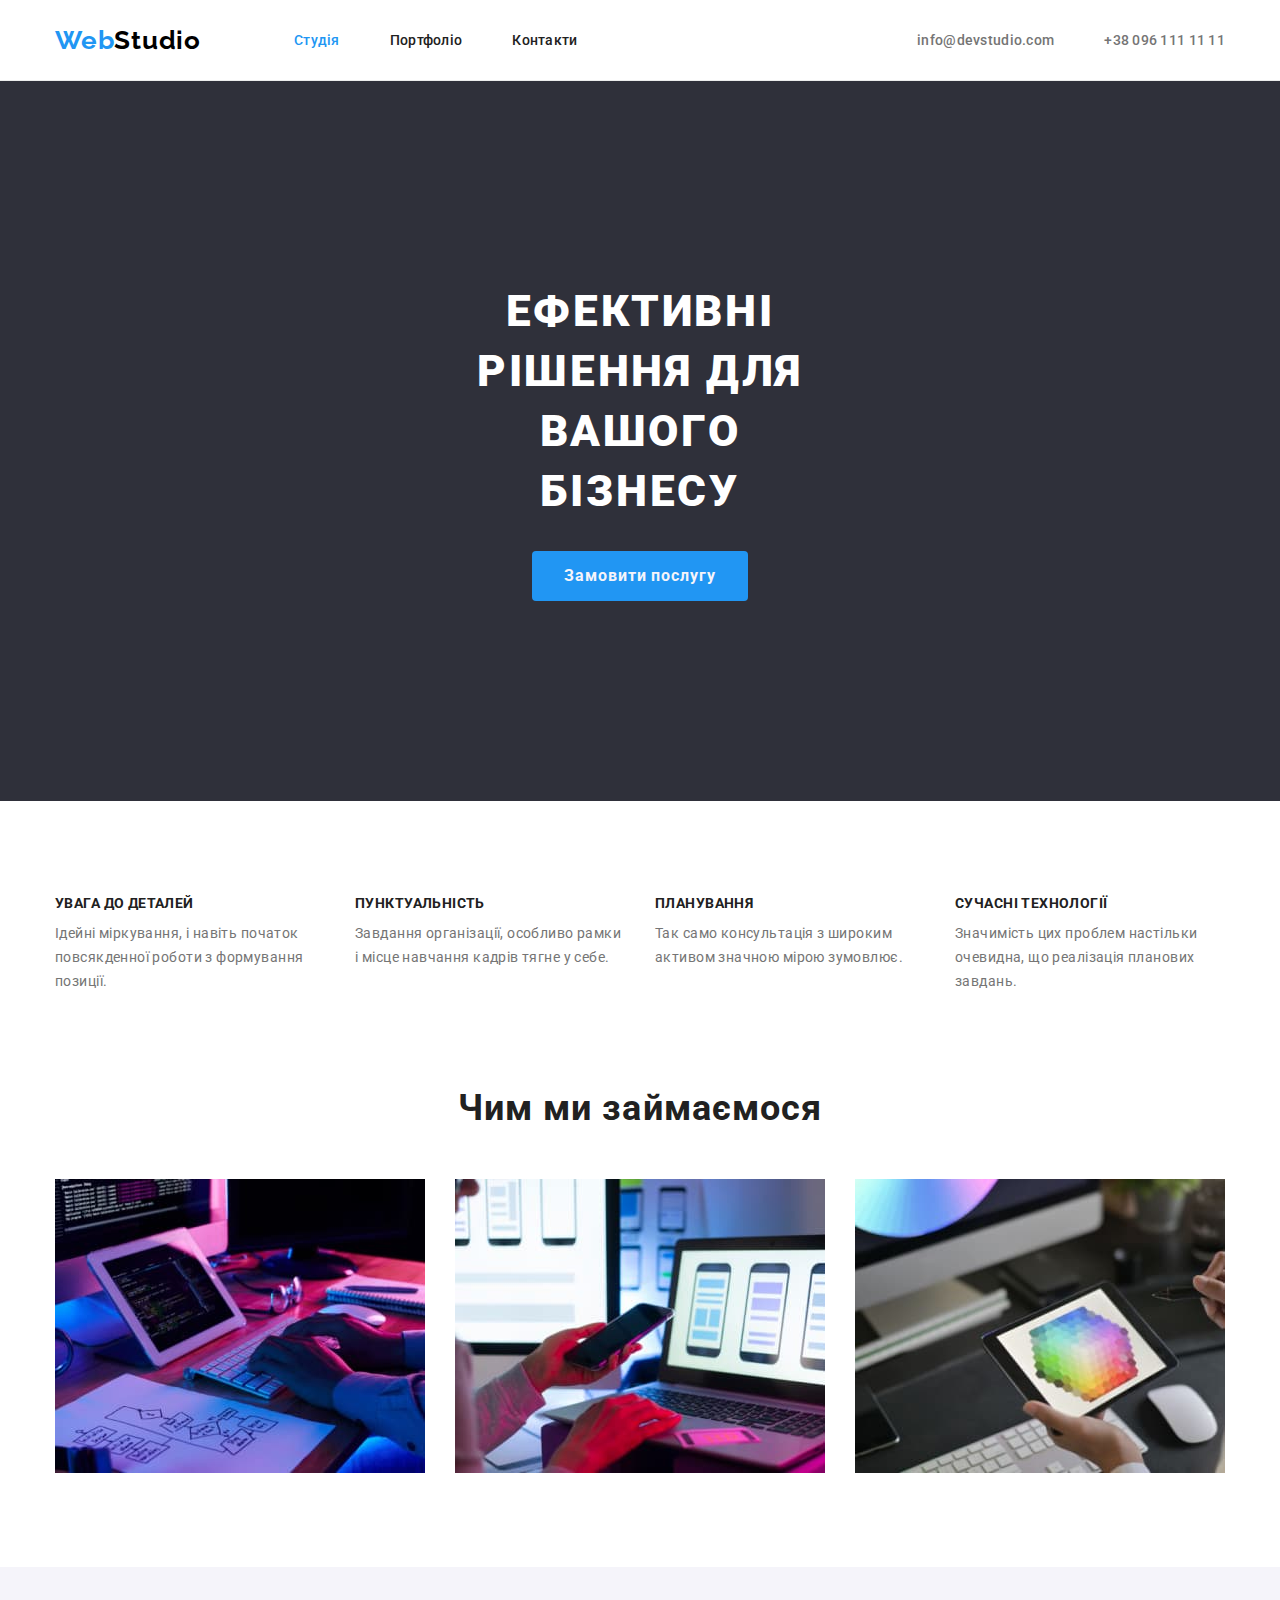
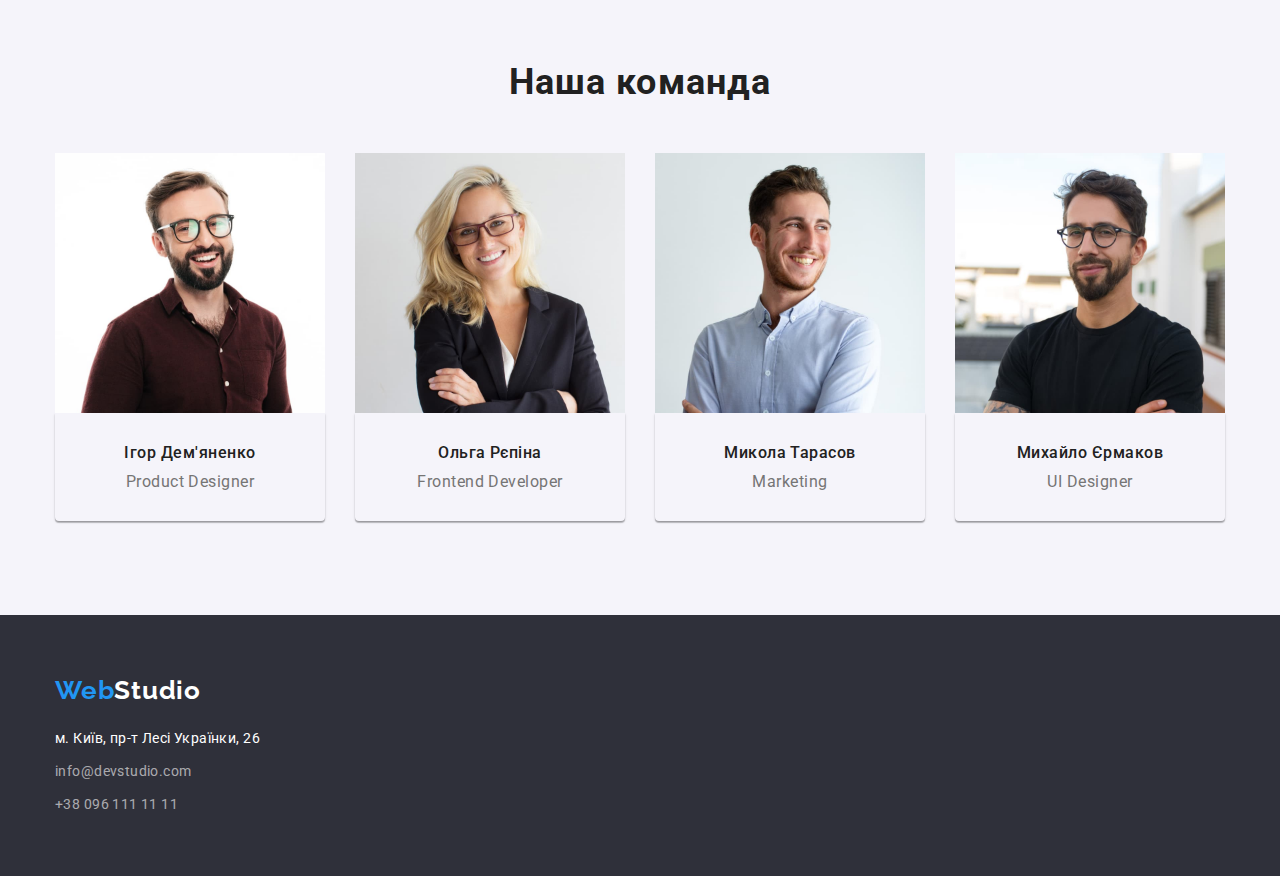
==== commit 56301df8: "Update index.html" ====
--- a/index.html
+++ b/index.html
@@ -19,150 +19,146 @@
 
   <!-- Шапка -->
 
-  <div class="main-container">
-    <header class="header">
+  <header class="header">
+    <div class="header-container container">
+      <a href="./index.html" class="logo header-logo" lang="en-GB">Web<span class="header-logo-accent">Studio</span></a>
+      <nav>
+        <ul class="site-nav list">
+          <li class="item"><a href="./index.html" class="header-navigation link current">Студія</a></li>
+          <li class="item"><a href="./portfolio.html" class="header-navigation link">Портфоліо</a></li>
+          <li class="item"><a href="" class="header-navigation link">Контакти</a></li>
+        </ul>
+      </nav>
+      <ul class="nav-contacts list">
+        <li class="item"><a href="mailto:info@devstudio.com" class="header-contacts link">info@devstudio.com</a></li>
+        <li class="item"><a href="tel:+380961111111" class="header-contacts link">+38 096 111 11 11</a></li>
+      </ul>
+    </div>
+  </header>
 
-      <div class="header-container container">
-        <a href="./index.html" class="logo header-logo" lang="en-GB">Web<span
-            class="header-logo-accent">Studio</span></a>
-        <nav>
-          <ul class="site-nav list">
-            <li class="item"><a href="./index.html" class="header-navigation link current">Студія</a></li>
-            <li class="item"><a href="./portfolio.html" class="header-navigation link">Портфоліо</a></li>
-            <li class="item"><a href="" class="header-navigation link">Контакти</a></li>
-          </ul>
-        </nav>
-        <ul class="nav-contacts list">
-          <li class="item"><a href="mailto:info@devstudio.com" class="header-contacts link">info@devstudio.com</a></li>
-          <li class="item"><a href="tel:+380961111111" class="header-contacts link">+38 096 111 11 11</a></li>
+  <!-- Герой -->
+
+  <main>
+    <section class="hero">
+      <div class="background">
+        <h1 class="hero-title">Ефективні рішення для вашого бізнесу</h1>
+        <button class="hero-button" type="button">Замовити послугу</button>
+      </div>
+    </section>
+
+    <!-- Блок Особливості -->
+
+    <section class="section padding-bottom">
+      <div class="container ">
+        <h2 class="section-title visually-hidden">Особливості</h2>
+        <ul class="features list">
+          <li class="item">
+            <h3 class="feature-title">УВАГА ДО ДЕТАЛЕЙ</h3>
+            <p class="feature-text">
+              Ідейні міркування, і навіть початок повсякденної роботи з
+              формування позиції.
+            </p>
+          </li>
+          <li class="item">
+            <h3 class="feature-title">ПУНКТУАЛЬНІСТЬ</h3>
+            <p class="feature-text">
+              Завдання організації, особливо рамки і місце навчання кадрів тягне
+              у себе.
+            </p>
+          </li>
+          <li class="item">
+            <h3 class="feature-title">ПЛАНУВАННЯ</h3>
+            <p class="feature-text">
+              Так само консультація з широким активом значною мірою зумовлює.
+            </p>
+          </li>
+          <li class="item">
+            <h3 class="feature-title">СУЧАСНІ ТЕХНОЛОГІЇ</h3>
+            <p class="feature-text">
+              Значимість цих проблем настільки очевидна, що реалізація планових
+              завдань.
+            </p>
+          </li>
         </ul>
       </div>
-    </header>
+    </section>
 
-    <!-- Герой -->
+    <!-- Блок Чим ми займаємось -->
 
-    <main>
-      <section class="hero">
-        <div class="background">
-          <h1 class="hero-title">Ефективні рішення для вашого бізнесу</h1>
-          <button class="hero-button" type="button">Замовити послугу</button>
-        </div>
-      </section>
+    <section class="section ">
+      <div class="container">
+        <h2 class="section-title">Чим ми займаємося</h2>
+        <ul class="activities list">
+          <li class="item">
+            <img src="./images/webstudio/desktop.jpg" alt="Веб-дизайн для ПК" width="370" />
+          </li>
+          <li class="item">
+            <img src="./images/webstudio/mobile.jpg" alt="Веб-дизайн для смартфонів" width="370" />
+          </li>
+          <li class="item">
+            <img src="./images/webstudio/tab.jpg" alt="Веб-дизайн для планшетів" width="370" />
+          </li>
+        </ul>
+      </div>
+    </section>
 
-      <!-- Блок Особливості -->
+    <!-- Блок Наша команда -->
 
-      <section class="section padding-bottom">
-        <div class="container ">
-          <h2 class="section-title visually-hidden">Особливості</h2>
-          <ul class="features list">
-            <li class="item">
-              <h3 class="feature-title">УВАГА ДО ДЕТАЛЕЙ</h3>
-              <p class="feature-text">
-                Ідейні міркування, і навіть початок повсякденної роботи з
-                формування позиції.
-              </p>
-            </li>
-            <li class="item">
-              <h3 class="feature-title">ПУНКТУАЛЬНІСТЬ</h3>
-              <p class="feature-text">
-                Завдання організації, особливо рамки і місце навчання кадрів тягне
-                у себе.
-              </p>
-            </li>
-            <li class="item">
-              <h3 class="feature-title">ПЛАНУВАННЯ</h3>
-              <p class="feature-text">
-                Так само консультація з широким активом значною мірою зумовлює.
-              </p>
-            </li>
-            <li class="item">
-              <h3 class="feature-title">СУЧАСНІ ТЕХНОЛОГІЇ</h3>
-              <p class="feature-text">
-                Значимість цих проблем настільки очевидна, що реалізація планових
-                завдань.
-              </p>
-            </li>
-          </ul>
-        </div>
-      </section>
+    <section class="section secondary-background">
+      <div class="container">
+        <h2 class="section-title">Наша команда</h2>
+        <ul class="team list">
+          <li class="item">
+            <img src="./images/webstudio/ihordemianenko.jpg" alt="Фото Ігор Дем'яненко" width="270" />
+            <div class="card">
+              <h3 class="team-title">Ігор Дем'яненко</h3>
+              <p class="team-text"><span lang="en-GB">Product Designer</span></p>
+            </div>
+          </li>
+          <li class="item">
+            <img src="./images/webstudio/olgarepina.jpg" alt="Фото Ольга Рєпіна" width="270" />
+            <div class="card">
+              <h3 class="team-title">Ольга Рєпіна</h3>
+              <p class="team-text"><span lang="en-GB">Frontend Developer</span></p>
+            </div>
+          </li>
+          <li class="item">
+            <img src="./images/webstudio/mykolatarasov.jpg" alt="Фото Микола Тарасов" width="270" />
+            <div class="card">
+              <h3 class="team-title">Микола Тарасов</h3>
+              <p class="team-text"><span lang="en-GB">Marketing</span></p>
+            </div>
+          </li>
+          <li class="item">
+            <img src="./images/webstudio/mykhailoermakov.jpg" alt="Фото Михайло Єрмаков" width="270" />
+            <div class="card">
+              <h3 class="team-title">Михайло Єрмаков</h3>
+              <p class="team-text"><span lang="en-GB">UI Designer</span></p>
+            </div>
+          </li>
+        </ul>
+      </div>
+    </section>
+  </main>
 
-      <!-- Блок Чим ми займаємось -->
+  <!-- Футер -->
 
-      <section class="section ">
-        <div class="container">
-          <h2 class="section-title">Чим ми займаємося</h2>
-          <ul class="activities list">
-            <li class="item">
-              <img src="./images/webstudio/desktop.jpg" alt="Веб-дизайн для ПК" width="370" />
-            </li>
-            <li class="item">
-              <img src="./images/webstudio/mobile.jpg" alt="Веб-дизайн для смартфонів" width="370" />
-            </li>
-            <li class="item">
-              <img src="./images/webstudio/tab.jpg" alt="Веб-дизайн для планшетів" width="370" />
-            </li>
-          </ul>
-        </div>
-      </section>
+  <footer class="footer">
+    <div class="footer-container container">
+      <a href="./index.html" class="logo footer-logo">Web<span class="footer-logo-accent">Studio</span></a>
+      <address class="address">
+        <ul class="footer-list list">
+          <li class="item"><a href="https://goo.gl/maps/ipA3boGMYqaAEkKq8" class="footer-address link">м. Київ, пр-т
+              Лесі
+              Українки,
+              26</a></li>
+          <li class="item"><a href="mailto:info@devstudio.com" class="footer-mail link">info@devstudio.com</a></li>
+          <li class="item"><a href="tel:+380961111111" class="footer-phone link">+38 096 111 11 11</a></li>
+        </ul>
 
-      <!-- Блок Наша команда -->
-
-      <section class="section secondary-background">
-        <div class="container">
-          <h2 class="section-title">Наша команда</h2>
-          <ul class="team list">
-            <li class="item">
-              <img src="./images/webstudio/ihordemianenko.jpg" alt="Фото Ігор Дем'яненко" width="270" />
-              <div class="card">
-                <h3 class="team-title">Ігор Дем'яненко</h3>
-                <p class="team-text"><span lang="en-GB">Product Designer</span></p>
-              </div>
-            </li>
-            <li class="item">
-              <img src="./images/webstudio/olgarepina.jpg" alt="Фото Ольга Рєпіна" width="270" />
-              <div class="card">
-                <h3 class="team-title">Ольга Рєпіна</h3>
-                <p class="team-text"><span lang="en-GB">Frontend Developer</span></p>
-              </div>
-            </li>
-            <li class="item">
-              <img src="./images/webstudio/mykolatarasov.jpg" alt="Фото Микола Тарасов" width="270" />
-              <div class="card">
-                <h3 class="team-title">Микола Тарасов</h3>
-                <p class="team-text"><span lang="en-GB">Marketing</span></p>
-              </div>
-            </li>
-            <li class="item">
-              <img src="./images/webstudio/mykhailoermakov.jpg" alt="Фото Михайло Єрмаков" width="270" />
-              <div class="card">
-                <h3 class="team-title">Михайло Єрмаков</h3>
-                <p class="team-text"><span lang="en-GB">UI Designer</span></p>
-              </div>
-            </li>
-          </ul>
-        </div>
-      </section>
-    </main>
-
-    <!-- Футер -->
-
-    <footer class="footer">
-      <div class="footer-container container">
-        <a href="./index.html" class="logo footer-logo">Web<span class="footer-logo-accent">Studio</span></a>
-        <address class="address">
-          <ul class="footer-list list">
-            <li class="item"><a href="https://goo.gl/maps/ipA3boGMYqaAEkKq8" class="footer-address link">м. Київ, пр-т
-                Лесі
-                Українки,
-                26</a></li>
-            <li class="item"><a href="mailto:info@devstudio.com" class="footer-mail link">info@devstudio.com</a></li>
-            <li class="item"><a href="tel:+380961111111" class="footer-phone link">+38 096 111 11 11</a></li>
-          </ul>
-
-        </address>
-      </div>
-    </footer>
-  </div>
+      </address>
+    </div>
+  </footer>
 </body>
 
 </html>